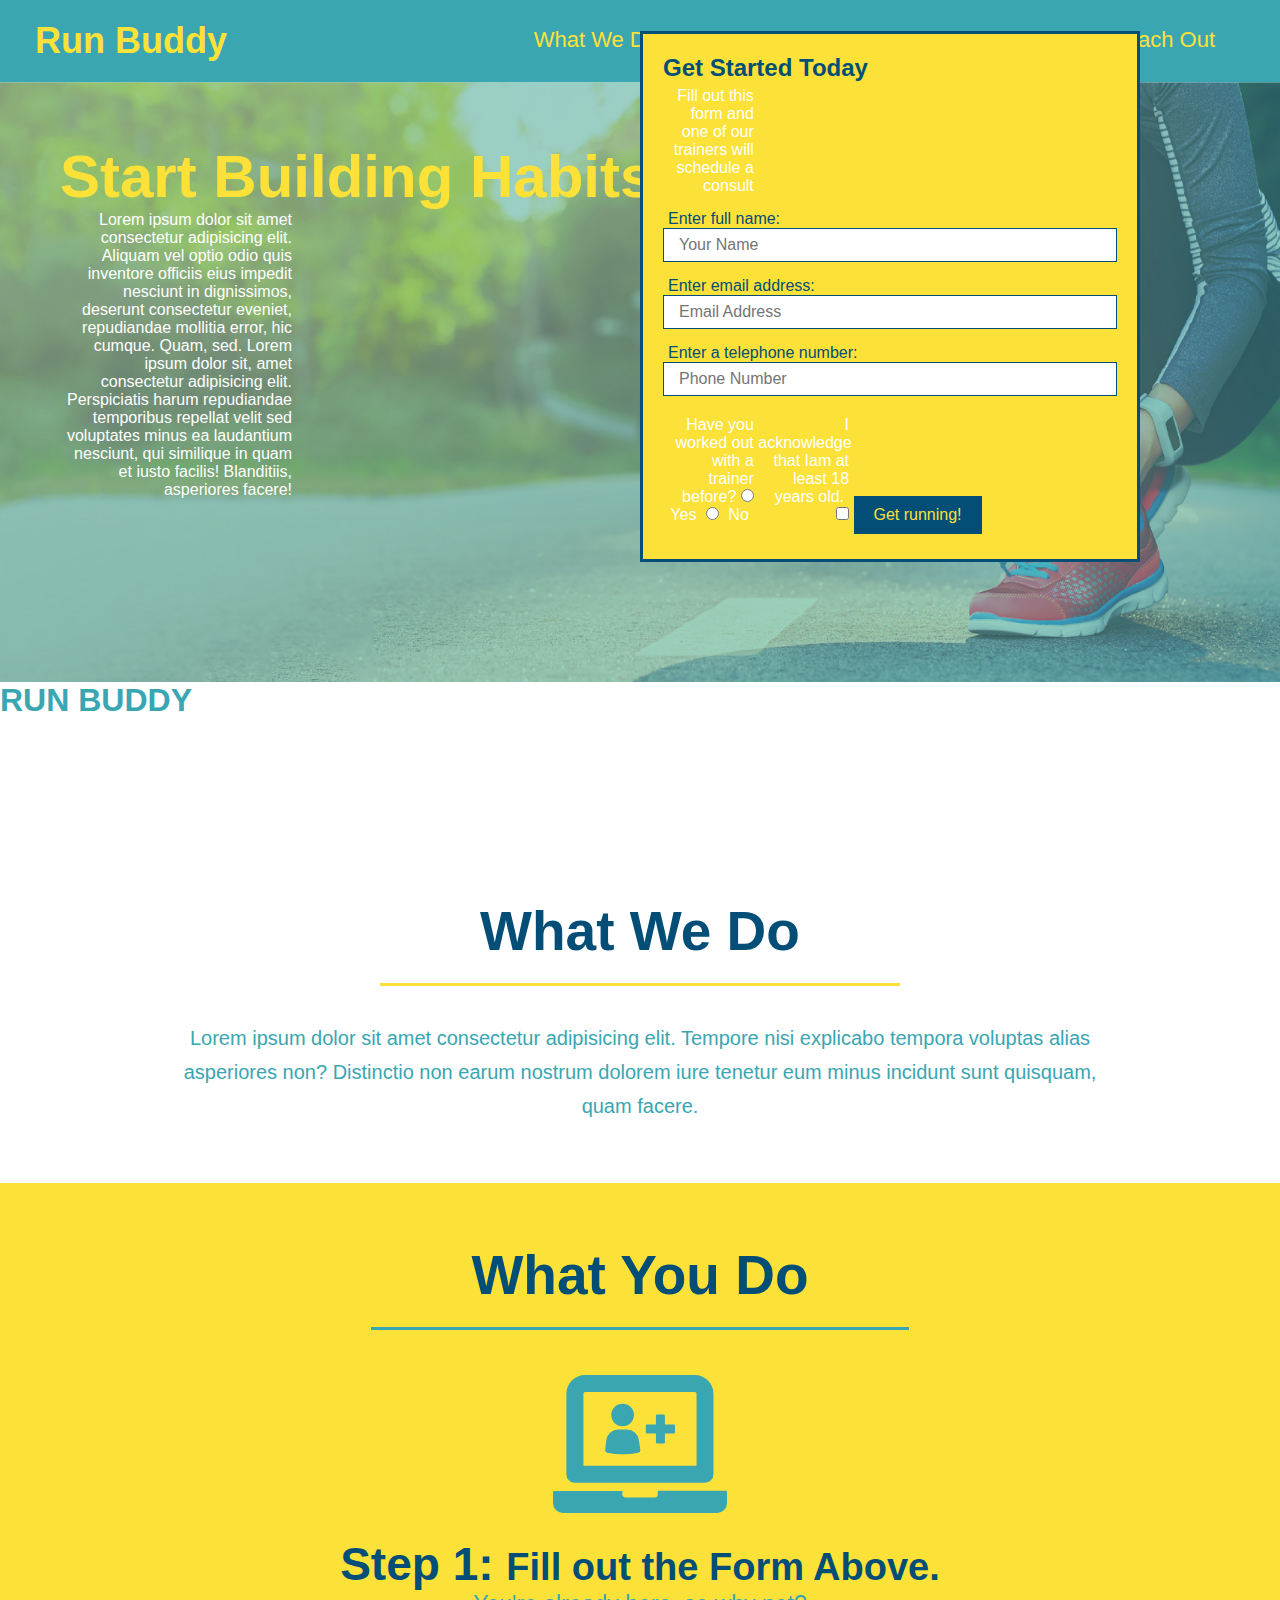
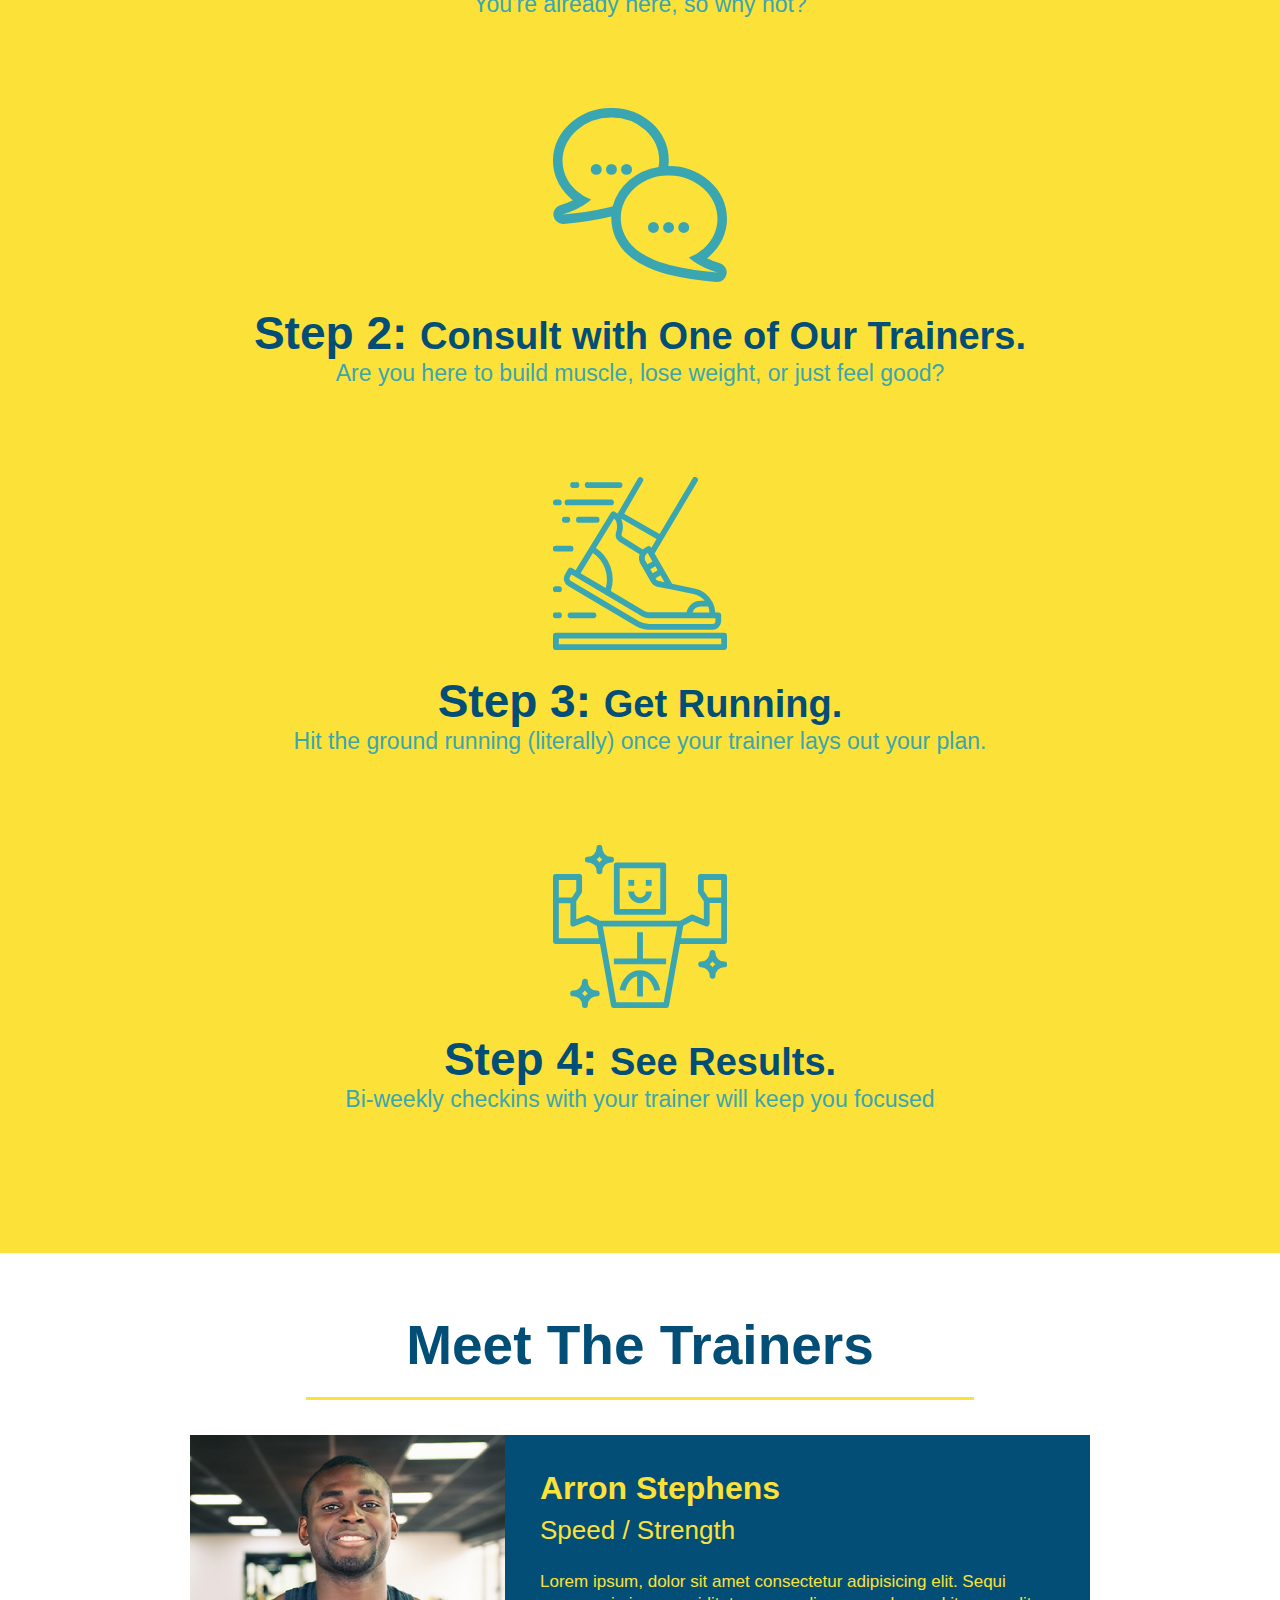
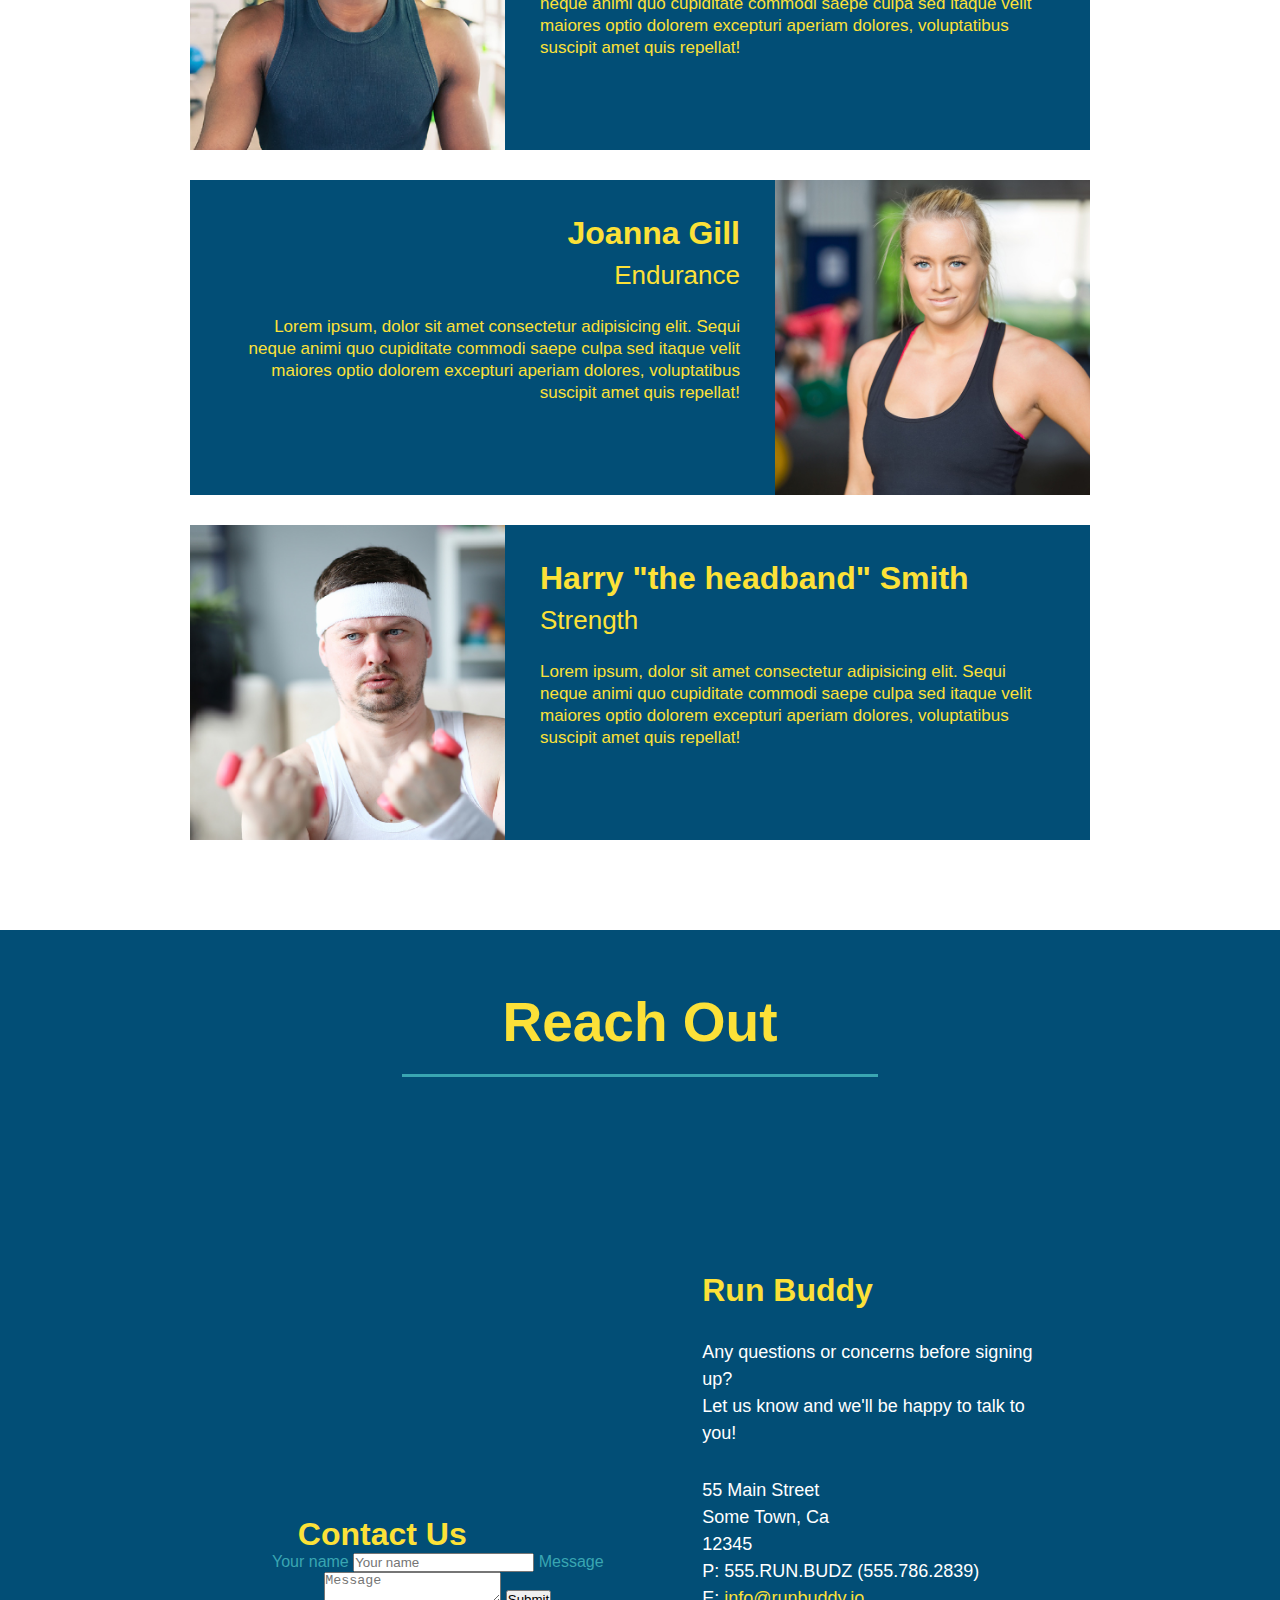
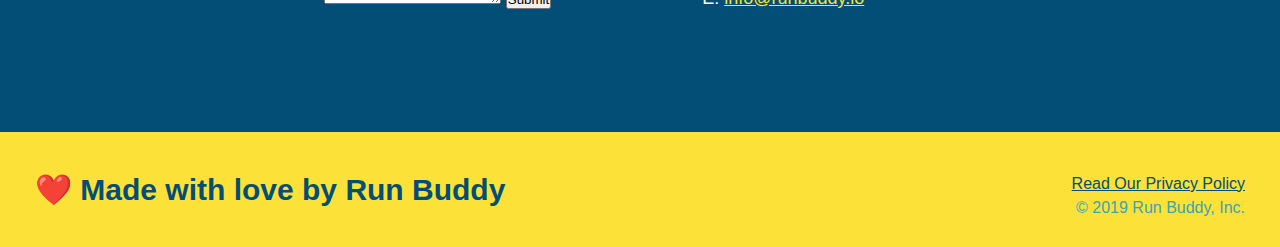
==== index.html @ 5b11816b "add contact form" ====
<!DOCTYPE html>
<html lang='en'>
    <head>
        <meta charset='UTF-8' />
        <link rel="stylesheet" href="./assets/css/style.css" />
        <title>RUN BUDDY</title>
    </head>
    
    <header>
        <h1>
            <a href="/">Run Buddy</a>
        </h1>
        
        <nav>
            <!--Unordered list element-->
            <ul>
                <!--List item element-->
                <li>
                    <!--Anchor elemnt-->
                    <a href="#what-we-do">What We Do</a>
                </li>
                <li>
                    <a href="#what-you-do">What You Do</a>
                </li>
                <li>
                    <a href="#your-trainers">Your Trainers</a>
                </li>
                <li>
                    <a href="#reach-out">Reach Out</a>
                </li>
            </ul>
        </nav>
    </header>

    <section class="hero">
        <div class="hero-cta">
            <h2>Start Building Habits</h2>

            <p>
                Lorem ipsum dolor sit amet consectetur adipisicing elit. Aliquam vel optio odio quis inventore officiis eius impedit nesciunt in dignissimos, deserunt consectetur eveniet, repudiandae mollitia error, hic cumque. Quam, sed.
                Lorem ipsum dolor sit, amet consectetur adipisicing elit. Perspiciatis harum repudiandae temporibus repellat velit sed voluptates minus ea laudantium nesciunt, qui similique in quam et iusto facilis! Blanditiis, asperiores facere!
            </p>
    
        </div>

        <div class="hero-form">
            <h3>Get Started Today</h3>
            <p>Fill out this form and one of our trainers will schedule a consult</p>
            <form>
                <label for="name">Enter full name:</label>
                <input type="text" placeholder="Your Name" name="name" id="name" class="form-input" />

                <label for="email">Enter email address:</label>
                <input type="email" placeholder="Email Address" email address="email " id="email" class="form-input" />

                <label for="phone">Enter a telephone number:</label>
                <input type="tel" placeholder="Phone Number" telephone number="phone" id="phone" class="form-input" />
                <p>
                    Have you worked out with a trainer before?
                    <input type="radio" name="trainer-confirm" id="trainer-yes" />
                    <label for="trainer-yes">Yes</label>

                    <input type="radio" name="trainer-confirm" id="trainer-no" />
                    <label for="trainer-no">No</label>   
                </p>
                <p>
                    <label for="checkbox">
                        I acknowledge that  Iam at least 18 years old.
                    </label>
                    <input type="checkbox" name="age-confirm" id="checkbox" />
                </p>
                <button type="submit">
                    Get running!
                </button>
            </form>
        </div>
    </section>

    <body>
        <!--navigation -->
        <h1>RUN BUDDY</h1>

        <!--hero/jumbotron-->
        <section>
        </section>
        
         <!--'what we do' section-->
        <section id="what-we-do" class="intro">
            <h2 class="section-title primary-border">What We Do</h2>
            <p>Lorem ipsum dolor sit amet consectetur adipisicing elit. Tempore nisi explicabo tempora voluptas alias asperiores non? Distinctio non earum nostrum dolorem iure tenetur eum minus incidunt sunt quisquam, quam facere.</p>
        </section>

        <!--"What You Do"-->
        <section id="what-you-do" class="steps">
            <h2 class="section-title secondary-border">What You Do</h2>

            <div>
                <img src="./assets/images/step-1.svg" alt="" />
               <h3>Step 1: <span>Fill out the Form Above.</span></h3>
               <p>You're already here, so why not?</p>
            </div>

            <div>
                <img src="./assets/images/step-2.svg" alt="" />
                <h3>Step 2: <span>Consult with One of Our Trainers.</span></h3>
                <p>Are you here to build muscle, lose weight, or just feel good?</p>
            </div>

            <div>
                <img src="./assets/images/step-3.svg" alt="" />
                <h3>Step 3: <span>Get Running.</span></h3>
                <p>Hit the ground running (literally) once your trainer lays out your plan.</p>
            </div>

            <div>
                <img src="./assets/images/step-4.svg" alt="" />
                <h3>Step 4: <span>See Results.</span></h3>
                <p>Bi-weekly checkins with your trainer will keep you focused</p>
            </div>
        </section>

        <!--'Meet The Trainers'-->
        <section id="your-trainers" class="trainers">
            <h2 class="section-title primary-border">Meet The Trainers</h2>

            <article class="trainer">
                <img src="./assets/images/trainer-1.jpg" alt="Arron Stephens in his workout clothes, ready to pump iron" />
                <div class="trainer-bio text-left">
                    <h3>Arron Stephens</h3>
                    <h4>Speed / Strength</h4>
                    <p>
                        Lorem ipsum, dolor sit amet consectetur adipisicing elit. Sequi neque animi quo cupiditate commodi saepe culpa sed
                        itaque velit maiores optio dolorem excepturi aperiam dolores, voluptatibus suscipit amet quis repellat!
                    </p>
                </div>
            </article>

            <article class="trainer">
                <div class="trainer-bio text-right">
                    <h3>Joanna Gill</h3>
                    <h4>Endurance</h4>
                    <p>
                        Lorem ipsum, dolor sit amet consectetur adipisicing elit. Sequi neque animi quo cupiditate commodi saepe culpa sed
                        itaque velit maiores optio dolorem excepturi aperiam dolores, voluptatibus suscipit amet quis repellat!
                    </p>
                </div>
                <img src="./assets/images/trainer-2.jpg" alt="Joanna Gill cooling off after a workout" />
            </article>

            <article class="trainer">
                <img src="./assets/images/trainer-3.jpg" alt="Harry Smith wearing a headband and lefting comically small pink weights" />
                <div class="trainer-bio text-left">
                    <h3>Harry "the headband" Smith</h3>
                    <h4>Strength</h4>
                    <p>
                        Lorem ipsum, dolor sit amet consectetur adipisicing elit. Sequi neque animi quo cupiditate commodi saepe culpa sed
                        itaque velit maiores optio dolorem excepturi aperiam dolores, voluptatibus suscipit amet quis repellat!
                    </p>
                </div>
            </article>
        </section>

        <!--'Reach out'-->
        <section id="reach-out" class="contact">
            <h2 class="section-title secondary-border">Reach Out</h2>
            <br />

            <div class="contact-info">
                <iframe src="https://www.google.com/maps/embed?pb=!1m18!1m12!1m3!1d3147.1079747227936!2d-120.42364418397035!3d37.92790791110593!2m3!1f0!2f0!3f0!3m2!1i1024!2i768!4f13.1!3m3!1m2!1s0x8090c49129b6ac57%3A0xb56c7eb95a2cd8bd!2sMain%20St%2C%20California%2095327!5e0!3m2!1sen!2sus!4v1616426329495!5m2!1sen!2sus" 
                width="400" 
                height="400" 
                style="border:0;" 
                allowfullscreen="" 
                loading="lazy">
                </iframe>

                <h3>Contact Us</h3>
                <form>
                    <label for="contact-name">Your name</label>
                    <input type="text" id="contact-name" placeholder="Your name" />

                    <label for="contact-message">Message</label>
                    <textarea id="contact-message" placeholder="Message"></textarea>

                    <button type="submit">Submit</button>
                </form>
            </div>
            
            <div class="contact-info">   
                <h3>Run Buddy</h3>
                
                <p>
                    Any questions or concerns before signing up?
                    <br />
                    Let us know and we'll be happy to talk to you!
                </p>

                <address>
                    55 Main Street <br />
                    Some Town, Ca <br />
                    12345 <br />
                    P: 555.RUN.BUDZ (555.786.2839) <br />
                    E: <a href="mailto:info@runbuddy.io">info@runbuddy.io</a>
                </address>
            </div>
        </section>

        <!--Footer-->
        <footer>
            <h2>❤️ Made with love by Run Buddy</h2>
            <div>
                <a href="#">Read Our Privacy Policy</a><br />
                &copy; 2019 Run Buddy, Inc.
            </div>
        </footer>
    </body>

</html>
---- assets/css/style.css ----
* {
    margin: 0;
    padding: 0;
    box-sizing: border-box;
}

body {
    color: #39a6b2;
    font-family: Helvetica, Arial, sans-serif; 
}

header {
    padding: 20px 35px;
    background-color: #39a6b2;
}

header h1 {
    font-weight: bold;
    font-size: 36px;
    color: #fce138;
    margin: 0;
    display: inline;
}

header a {
    text-decoration: none;
    color: #fce138;
}

header nav {
    float: right;
    margin: 7px 0;
}

header nav ul li {
    display: inline;
}

header nav ul li a {
    margin: 0 30px;
    font-weight: lighter;
    font-size: 22px;
}

footer {
    background: #fce138;
    width: 100%;
    padding: 40px 35px;
}

footer h2 {
    display: inline;
    color: #024e76;
    font-size: 30px;
    margin: 0;
}

footer div {
    float: right;
    line-height: 1.5;
    text-align: right;
}

footer a {
    color: #024e76;
}

section {
    padding: 60px;
}

/* Hero Style Start */
.hero h2 {
    color: #fce138;
    display: block;
    font-size: 60px;
    text-align: top ;
    padding: auto;
    
}

.hero p {
    color: white;
    text-align: right;
    display: inline-block;
    width: 20%;
    padding: auto;
    
}

.hero {
    background-image: url("../images/hero-bg.jpg");
    height: 600px;
    background-size: cover;
    background-position: center;
    position: relative;
}

.hero-form {
    border: solid 3px #024e76;
    background-color: #fce138;
    padding: 20px;
    width: 500px;
    color: #024e76;
    position: absolute;
    bottom: 120px;
    right: 140px;
}

.hero-form h3 {
    font-size: 24px;
    margin: 0;
}

.hero-form p {
    margin: 5px 0 15px 0;
}

.form-input {
    border: 1px solid #024e76;
    display: block;
    padding:  7px 15px;
    font-size: 16px;
    color: #024e76;
    width: 100%;
    margin-bottom: 15px;
}

.hero-form label {
    margin: 0 5px;
}

.hero-form button {
    color: #fce138;
    background-color: #024e76;
    border: none;
    padding: 10px 20px;
    font-size: 16px;
}
/* Hero Style End */

.intro {
    text-align: center;
}

.intro p {
    line-height: 1.7;
    color: #39a6b2;
    width: 80%;
    font-size: 20px;
    margin: 0 auto;
}

.section-title {
    font-size: 55px;
    color: #024e76;
    margin-bottom: 35px;
    padding: 0 100px 20px 100px;
    display: inline-block;
    border-bottom: 3px solid;
}

.primary-border {
    border-color: #fce138;
}

.secondary-border {
    border-color: #39a6b2;
}

.steps {
    text-align: center;
    background: #fce138;
}

.steps div {
    margin-bottom: 80px;
}

.steps img {
    width: 15%;
    margin: 10px 0;
}

.steps h3 {
    color: #024e76;
    font-size: 46px;
    margin-top: 10px;
}

.steps p {
    color: #39a6b2;
    font-size: 23px;
}

.steps span {
    font-size: 38px;
}

/*Trainer Style Start */
.trainers {
    text-align: center;
}

.trainer {
    width: 900px;
    margin: 0 auto 30px auto;
    background: #024e76;
    color: #fce138;
    overflow: auto;
}

.trainer img {
    width: 35%;
    float: left;
}

.trainer-bio {
    padding: 35px;
    float: left;
    width: 65%;
}

.trainer-bio h3 {
    font-size: 32px;
    margin-bottom: 8px;
}

.trainer-bio h4 {
    font-weight: lighter;
    font-size: 26px;
    margin-bottom: 25px;
}

.trainer-bio p {
    font-size: 17px;
    line-height: 1.3;
}

.text-left {
    text-align: left;
}

.text-right {
    text-align: right;
}
/* Trainer Style End */

/* Reach out start */

.contact {
   text-align: center;
   background: #024e76;
}

.contact h2 {
    color: #fce138;
    vertical-align: top;
    
}

.contact-info {
    width: 400px;
    height: 400px;
    display: inline-block;
}



.contact-info div {
    width: 410px;
    display: inline-block;
    vertical-align: top;
    text-align: left;
    margin: 30px 0 0 60px;
    color: white;
    
}

.contact-info h3 {
    margin: 0 0 0 60px;
    color: #fce138;
    font-size:  32px;
    text-align: left;
}

.contact-info p, .contact-info address {
    margin: 30px auto auto 60px;
    line-height: 1.5;
    font-size: 18px;
    font-style: normal;
    color: white;
    text-align: left;
}

.contact-info a {
    color: #fce138;
}


/* reach out end */
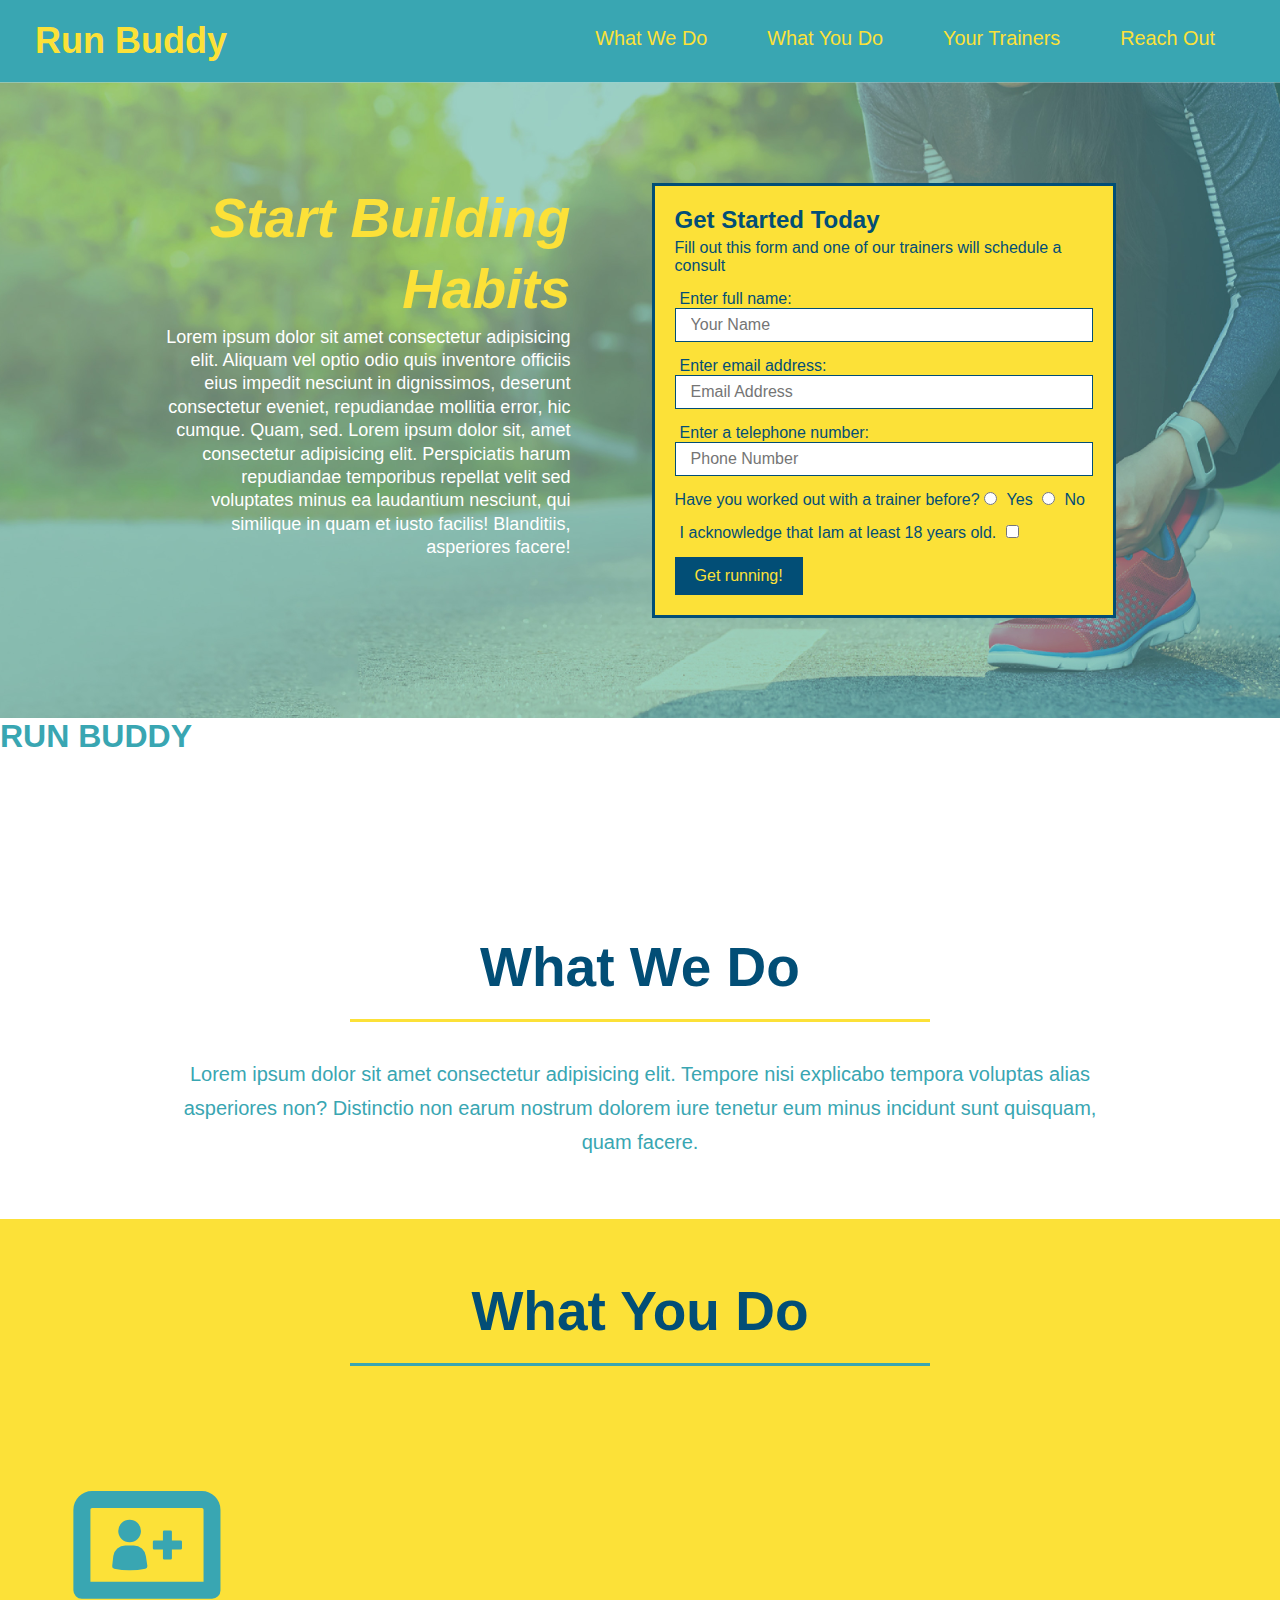
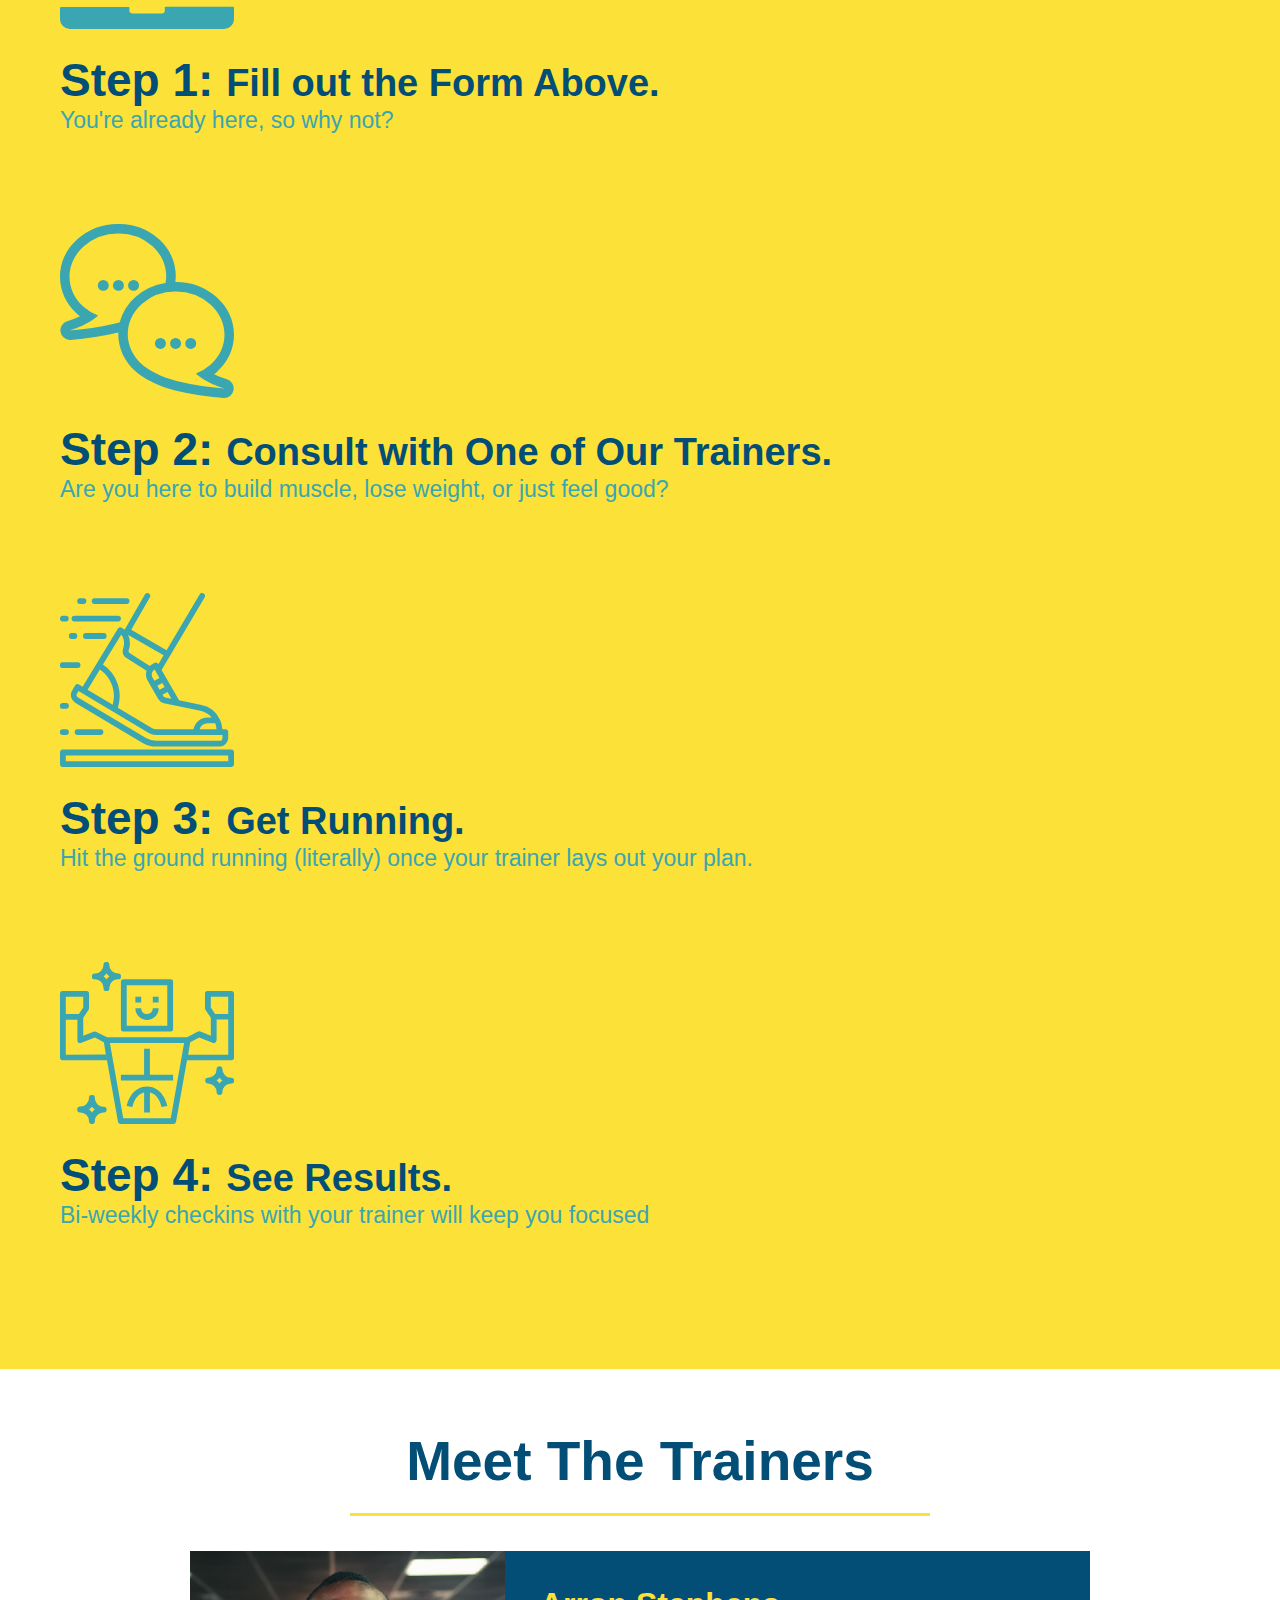
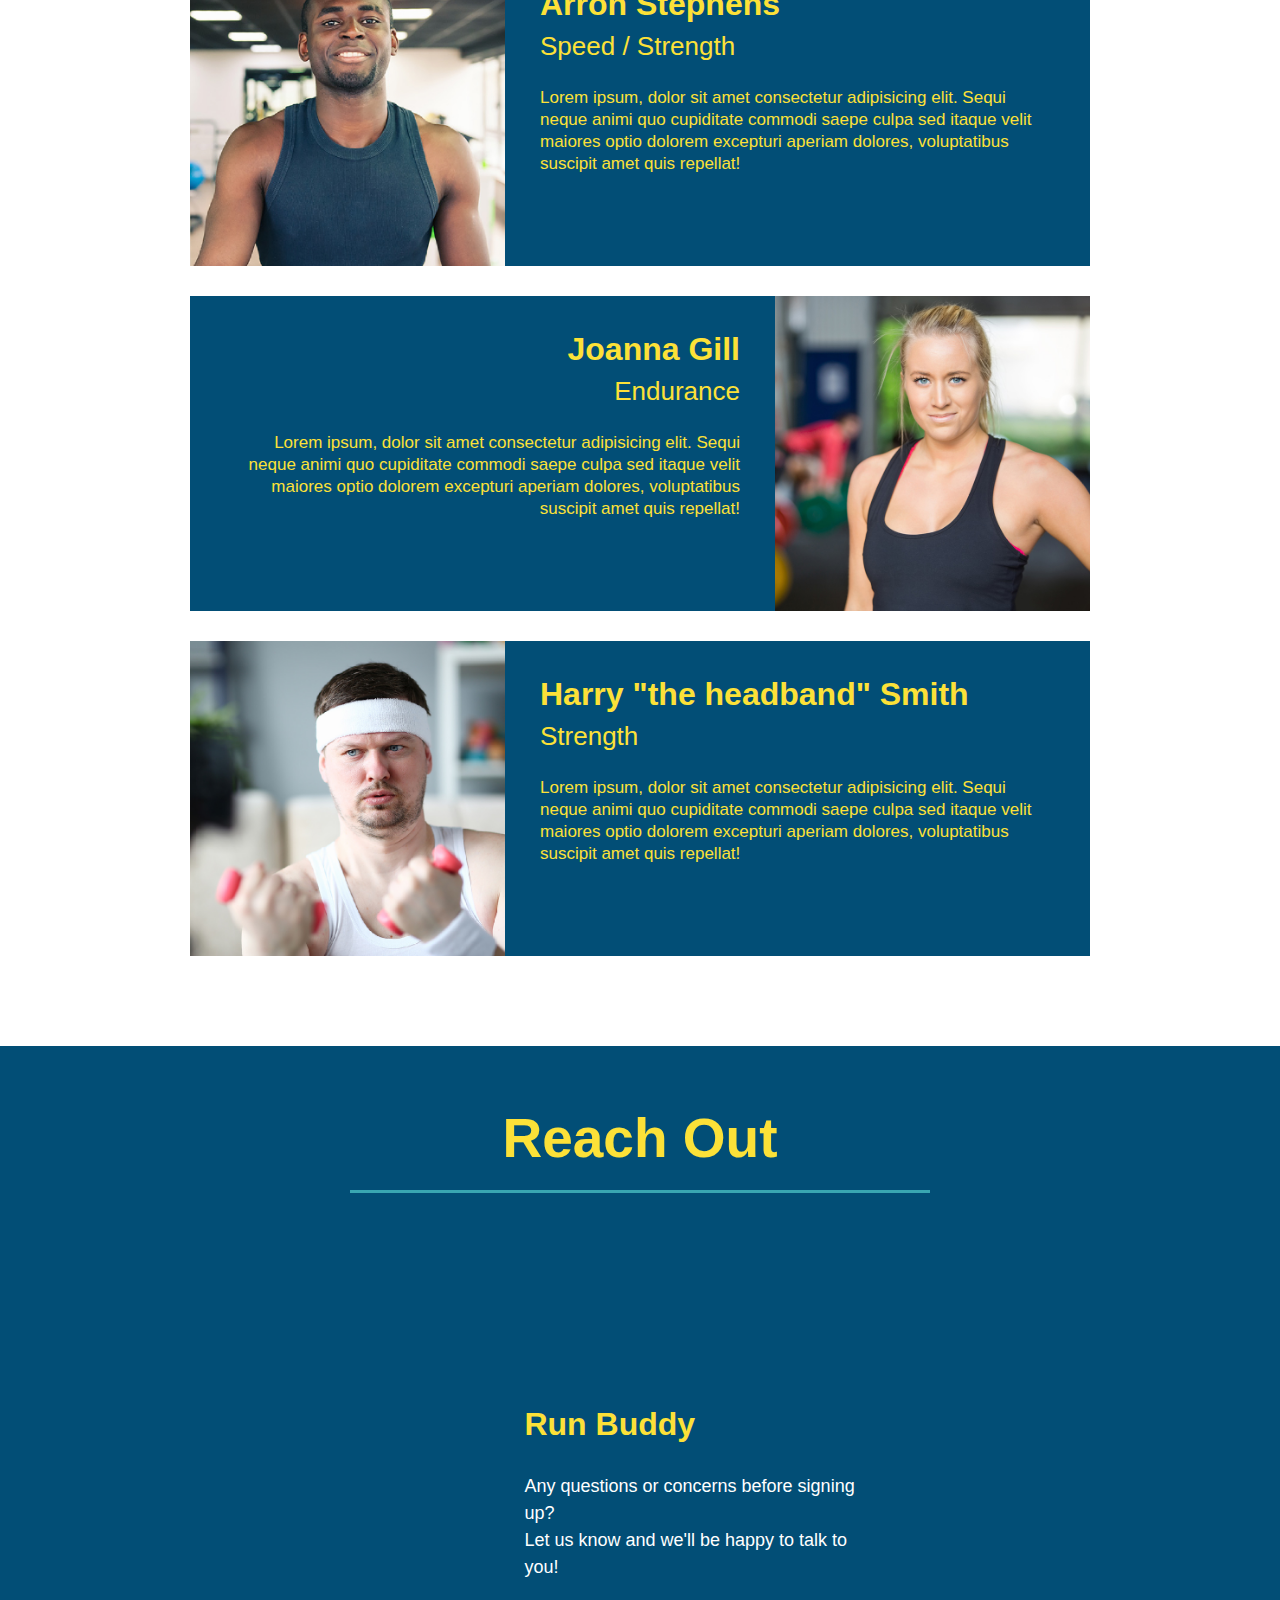
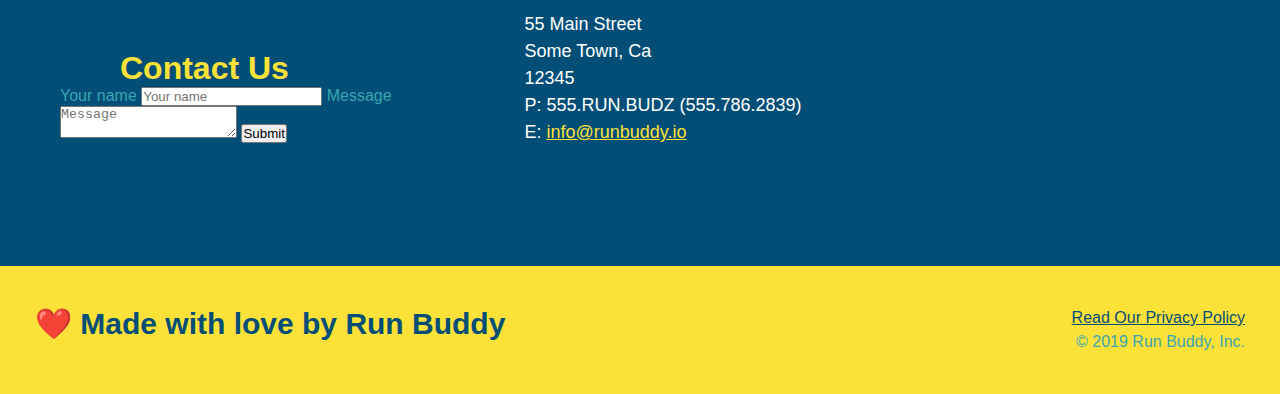
==== commit abec1289: "restucturing HTML and updating CSS" ====
--- a/index.html
+++ b/index.html
@@ -86,13 +86,20 @@
         
          <!--'what we do' section-->
         <section id="what-we-do" class="intro">
-            <h2 class="section-title primary-border">What We Do</h2>
-            <p>Lorem ipsum dolor sit amet consectetur adipisicing elit. Tempore nisi explicabo tempora voluptas alias asperiores non? Distinctio non earum nostrum dolorem iure tenetur eum minus incidunt sunt quisquam, quam facere.</p>
+            <div class="flex-row">
+                <h2 class="section-title primary-border">What We Do</h2>
+            </div>
+
+            <div class="flex-row">
+                <p>Lorem ipsum dolor sit amet consectetur adipisicing elit. Tempore nisi explicabo tempora voluptas alias asperiores non? Distinctio non earum nostrum dolorem iure tenetur eum minus incidunt sunt quisquam, quam facere.</p>
+            </div>
         </section>
 
         <!--"What You Do"-->
         <section id="what-you-do" class="steps">
-            <h2 class="section-title secondary-border">What You Do</h2>
+            <div class="flex-row">
+                <h2 class="section-title secondary-border">What You Do</h2>
+            </div>
 
             <div>
                 <img src="./assets/images/step-1.svg" alt="" />
@@ -121,7 +128,9 @@
 
         <!--'Meet The Trainers'-->
         <section id="your-trainers" class="trainers">
-            <h2 class="section-title primary-border">Meet The Trainers</h2>
+            <div class="flex-row">
+                <h2 class="section-title primary-border">Meet The Trainers</h2>
+            </div>
 
             <article class="trainer">
                 <img src="./assets/images/trainer-1.jpg" alt="Arron Stephens in his workout clothes, ready to pump iron" />
--- a/assets/css/style.css
+++ b/assets/css/style.css
@@ -12,6 +12,9 @@
 header {
     padding: 20px 35px;
     background-color: #39a6b2;
+    display: flex;
+    justify-content: space-between;
+    flex-wrap: wrap;
 }
 
 header h1 {
@@ -19,7 +22,6 @@
     font-size: 36px;
     color: #fce138;
     margin: 0;
-    display: inline;
 }
 
 header a {
@@ -28,35 +30,39 @@
 }
 
 header nav {
-    float: right;
     margin: 7px 0;
 }
 
-header nav ul li {
-    display: inline;
+header nav ul {
+    display: flex;
+    flex-wrap: wrap;
+    justify-content: space-between;
+    align-items: center;
+    list-style: none;
 }
 
 header nav ul li a {
     margin: 0 30px;
     font-weight: lighter;
-    font-size: 22px;
+    font-size: 1.55vw;
 }
 
 footer {
     background: #fce138;
     width: 100%;
     padding: 40px 35px;
+    display: flex;
+    justify-content: space-between;
+    flex-wrap: wrap;
 }
 
 footer h2 {
-    display: inline;
     color: #024e76;
     font-size: 30px;
     margin: 0;
 }
 
 footer div {
-    float: right;
     line-height: 1.5;
     text-align: right;
 }
@@ -70,41 +76,38 @@
 }
 
 /* Hero Style Start */
-.hero h2 {
-    color: #fce138;
-    display: block;
-    font-size: 60px;
-    text-align: top ;
-    padding: auto;
-    
-}
-
-.hero p {
-    color: white;
-    text-align: right;
-    display: inline-block;
-    width: 20%;
-    padding: auto;
-    
-}
 
 .hero {
     background-image: url("../images/hero-bg.jpg");
-    height: 600px;
     background-size: cover;
     background-position: center;
-    position: relative;
+    display: flex;
+    justify-content: center;
+    flex-wrap: wrap;
 }
 
 .hero-form {
     border: solid 3px #024e76;
     background-color: #fce138;
     padding: 20px;
-    width: 500px;
-    color: #024e76;
-    position: absolute;
-    bottom: 120px;
-    right: 140px;
+    color: #024e76;
+    width: 40%;
+    margin: 3.5%;
+}
+
+.hero-cta {
+    width: 35%;
+    text-align: right;
+    margin: 3.5%;
+    color: #fff;
+    font-size: 18px;
+    line-height: 1.3;
+}
+
+.hero-cta h2 {
+    font-style: italic;
+    font-size: 55px;
+    color: #fce138;
 }
 
 .hero-form h3 {
@@ -139,8 +142,8 @@
 }
 /* Hero Style End */
 
-.intro {
-    text-align: center;
+.flex-row {
+    display: flex;
 }
 
 .intro p {
@@ -149,15 +152,17 @@
     width: 80%;
     font-size: 20px;
     margin: 0 auto;
+    text-align: center;
 }
 
 .section-title {
     font-size: 55px;
     color: #024e76;
-    margin-bottom: 35px;
-    padding: 0 100px 20px 100px;
-    display: inline-block;
     border-bottom: 3px solid;
+    padding-bottom: 20px;
+    text-align: center;
+    margin: 0 auto 35px auto;
+    width: 50%;
 }
 
 .primary-border {
@@ -169,7 +174,6 @@
 }
 
 .steps {
-    text-align: center;
     background: #fce138;
 }
 
@@ -199,7 +203,6 @@
 
 /*Trainer Style Start */
 .trainers {
-    text-align: center;
 }
 
 .trainer {
@@ -249,7 +252,6 @@
 /* Reach out start */
 
 .contact {
-   text-align: center;
    background: #024e76;
 }
 
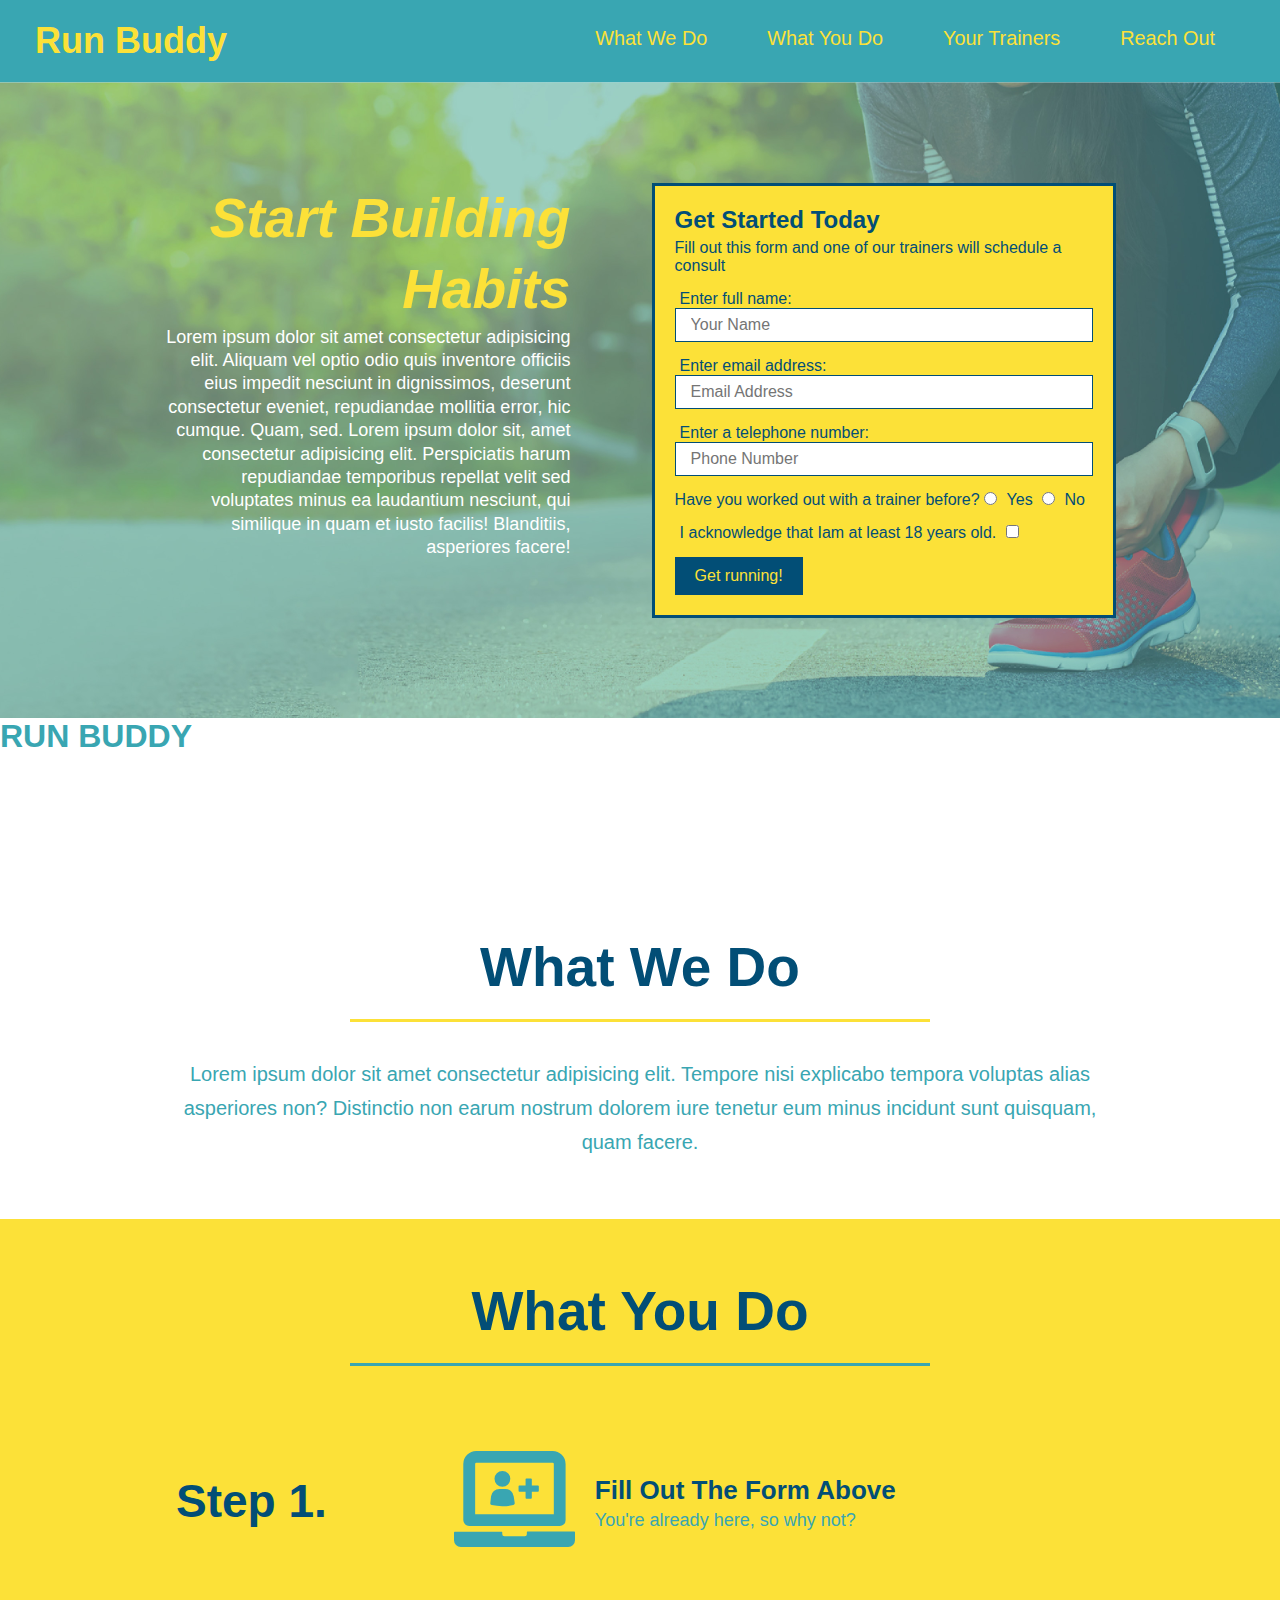
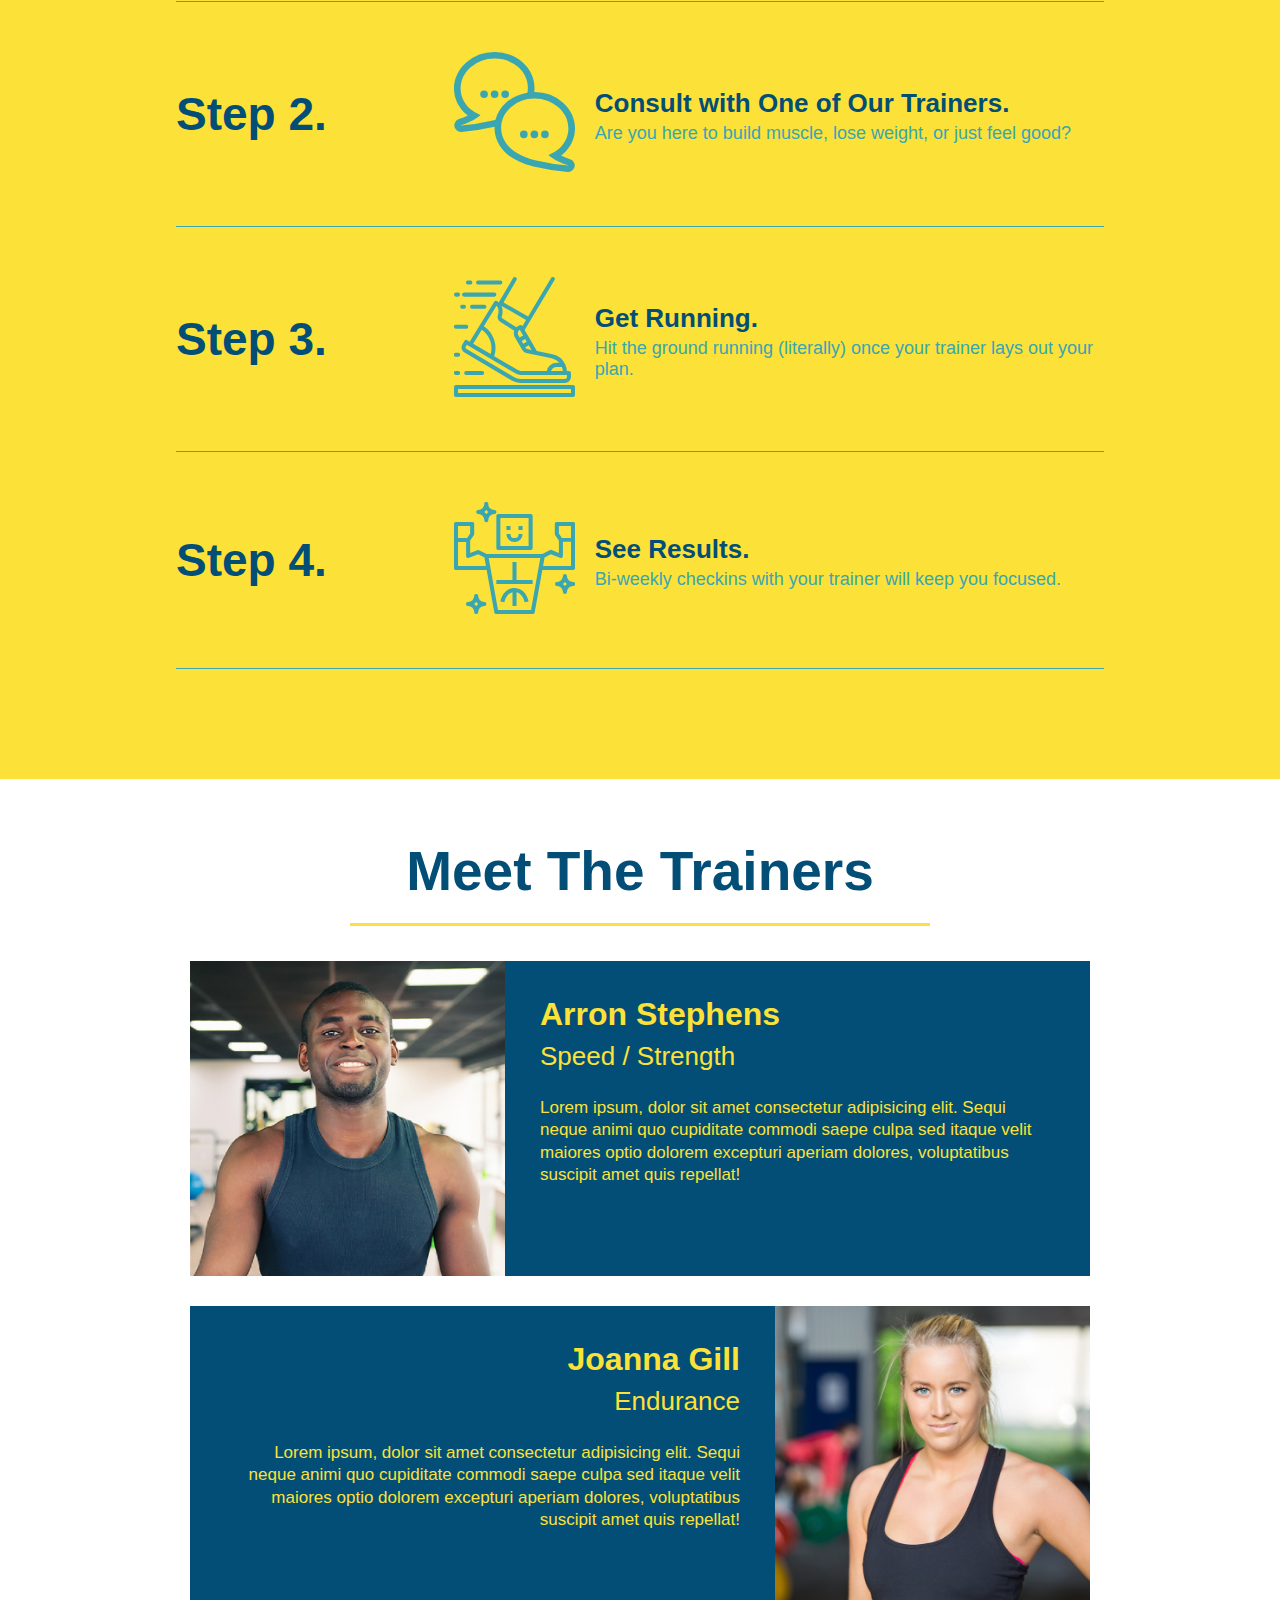
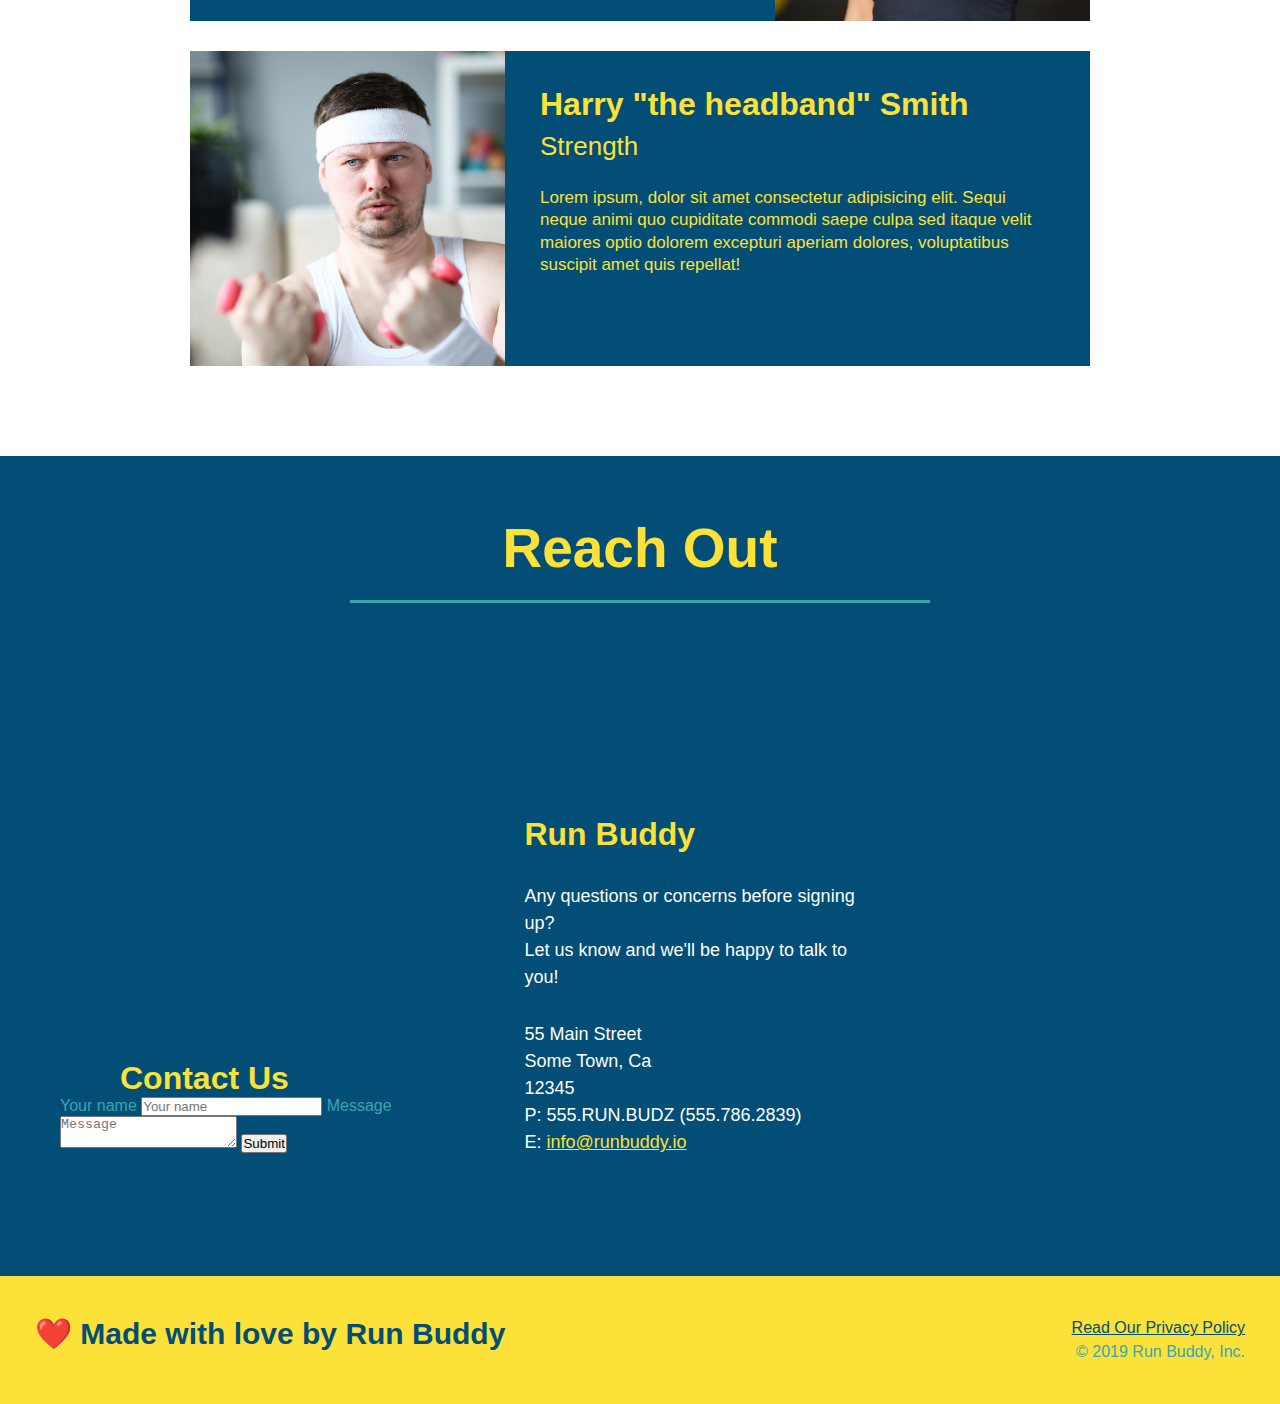
==== commit 9d802b7e: "add flexbox to the steps" ====
--- a/index.html
+++ b/index.html
@@ -101,28 +101,72 @@
                 <h2 class="section-title secondary-border">What You Do</h2>
             </div>
 
-            <div>
-                <img src="./assets/images/step-1.svg" alt="" />
-               <h3>Step 1: <span>Fill out the Form Above.</span></h3>
-               <p>You're already here, so why not?</p>
-            </div>
-
-            <div>
-                <img src="./assets/images/step-2.svg" alt="" />
-                <h3>Step 2: <span>Consult with One of Our Trainers.</span></h3>
-                <p>Are you here to build muscle, lose weight, or just feel good?</p>
-            </div>
-
-            <div>
-                <img src="./assets/images/step-3.svg" alt="" />
-                <h3>Step 3: <span>Get Running.</span></h3>
-                <p>Hit the ground running (literally) once your trainer lays out your plan.</p>
-            </div>
-
-            <div>
-                <img src="./assets/images/step-4.svg" alt="" />
-                <h3>Step 4: <span>See Results.</span></h3>
-                <p>Bi-weekly checkins with your trainer will keep you focused</p>
+            <div class="step">
+               <h3>Step 1.</h3>
+
+               <div class="step-info">
+                   
+                   <div class="step-img">
+                    <img src="./assets/images/step-1.svg" alt="" />
+                </div>
+                
+                <div class="step-text">
+                    <h4>Fill Out The Form Above</h4>
+
+                    <p>You're already here, so why not?</p>
+                </div>
+               </div>
+            </div>
+
+            <div class="step">
+                <h3>Step 2.</h3>
+
+                <div class="step-info">
+
+                    <div class="step-img">
+                        <img src="./assets/images/step-2.svg" alt="" />
+                    </div>
+                 
+                    <div class="step-text">
+                        <h4>Consult with One of Our Trainers.</h4>
+                
+                        <p>Are you here to build muscle, lose weight, or just feel good?</p>
+                    </div>
+                </div>
+            </div>
+
+            <div class="step">
+                <h3>Step 3.</h3>
+
+                <div class="step-info">
+
+                    <div class="step-img">
+                        <img src="./assets/images/step-3.svg" alt="" />
+                    </div>
+                 
+                    <div class="step-text">
+                        <h4>Get Running.</h4>
+                
+                        <p>Hit the ground running (literally) once your trainer lays out your plan.</p>
+                    </div>
+                </div>
+            </div>
+
+            <div class="step">
+                <h3>Step 4.</h3>
+
+                <div class="step-info">
+
+                    <div class="step-img">
+                        <img src="./assets/images/step-4.svg" alt="" />
+                    </div>
+                 
+                    <div class="step-text">
+                        <h4>See Results.</h4>
+                
+                        <p>Bi-weekly checkins with your trainer will keep you focused.</p>
+                    </div>
+                </div>
             </div>
         </section>
 
--- a/assets/css/style.css
+++ b/assets/css/style.css
@@ -177,28 +177,52 @@
     background: #fce138;
 }
 
-.steps div {
-    margin-bottom: 80px;
-}
-
-.steps img {
-    width: 15%;
-    margin: 10px 0;
-}
-
-.steps h3 {
+.step {
+    margin: 50px auto;
+    padding-bottom: 50px;
+    width: 80%;
+    border-bottom: 1px solid #39a6b2;
+    display: flex;
+    flex-wrap: wrap;
+    align-items: center;
+    justify-content: space-between;
+}
+
+.step h3 {
     color: #024e76;
     font-size: 46px;
-    margin-top: 10px;
-}
-
-.steps p {
+    flex: 1 30%;
+}
+
+.step-info {
+    flex: 2 70%;
+    display: flex;
+    flex-wrap: wrap;
+    align-items: center;
+}
+
+.step-text {
+    flex: 12;
+}
+
+.step-text p {
     color: #39a6b2;
-    font-size: 23px;
-}
-
-.steps span {
-    font-size: 38px;
+    font-size: 18px;
+}
+
+.step-text h4 {
+    font-size: 26px;
+    line-height: 1.5;
+    color:#024e76;
+}
+
+.step-img {
+    flex: 1 12%;
+    margin-right: 20px;
+}
+
+.step-img img {
+    max-width: 100%;
 }
 
 /*Trainer Style Start */
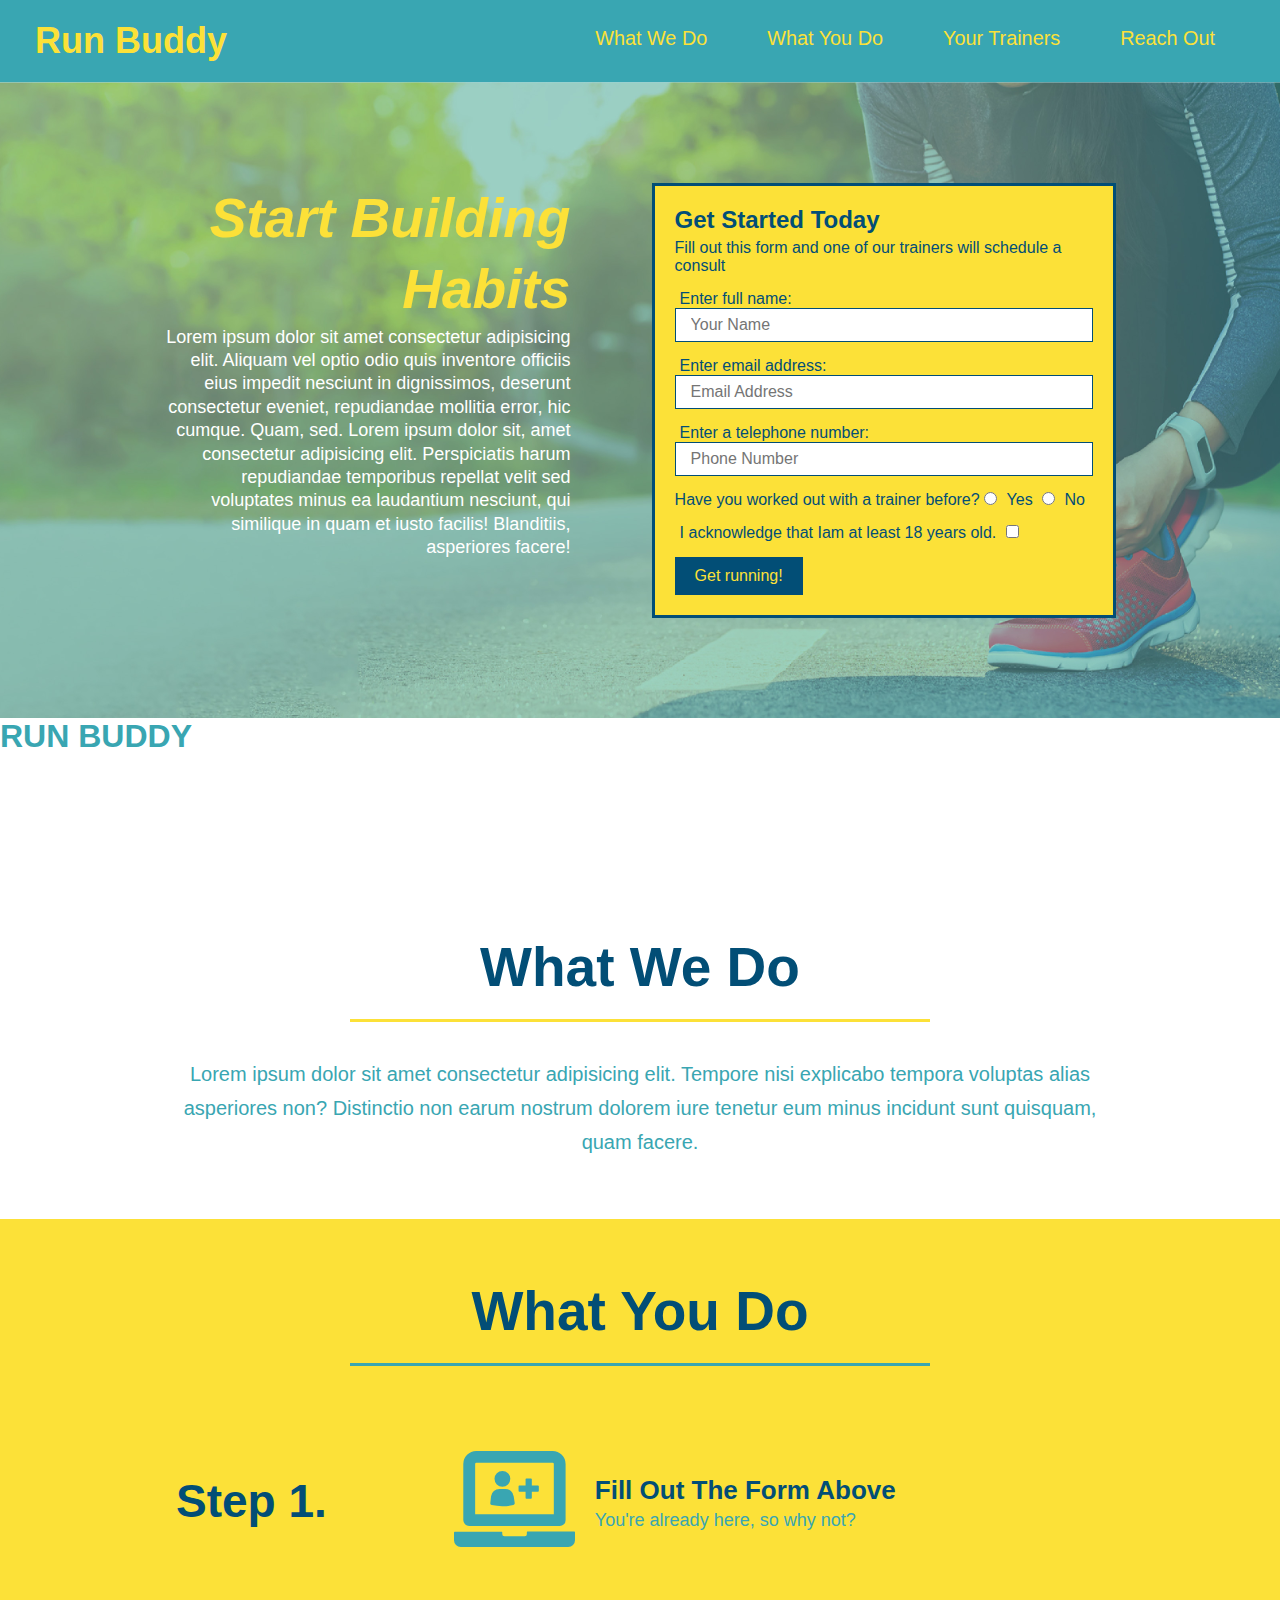
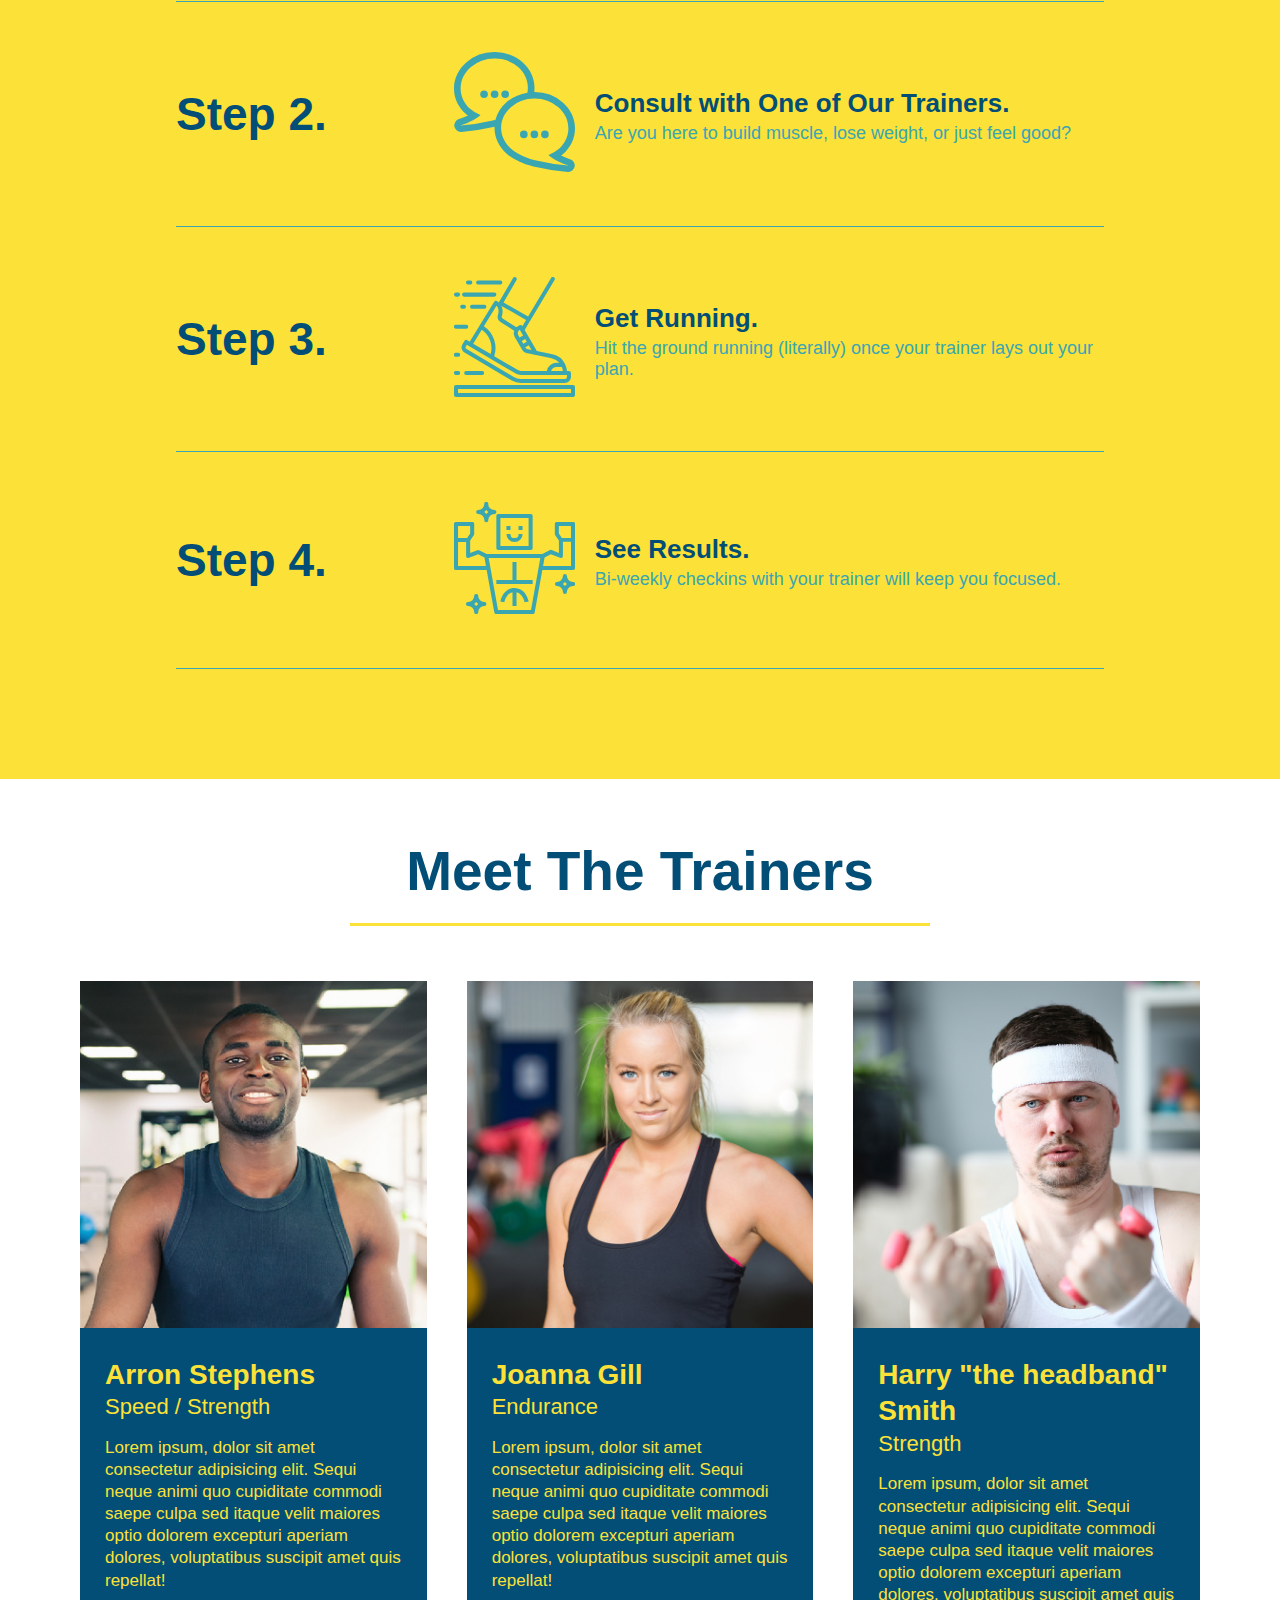
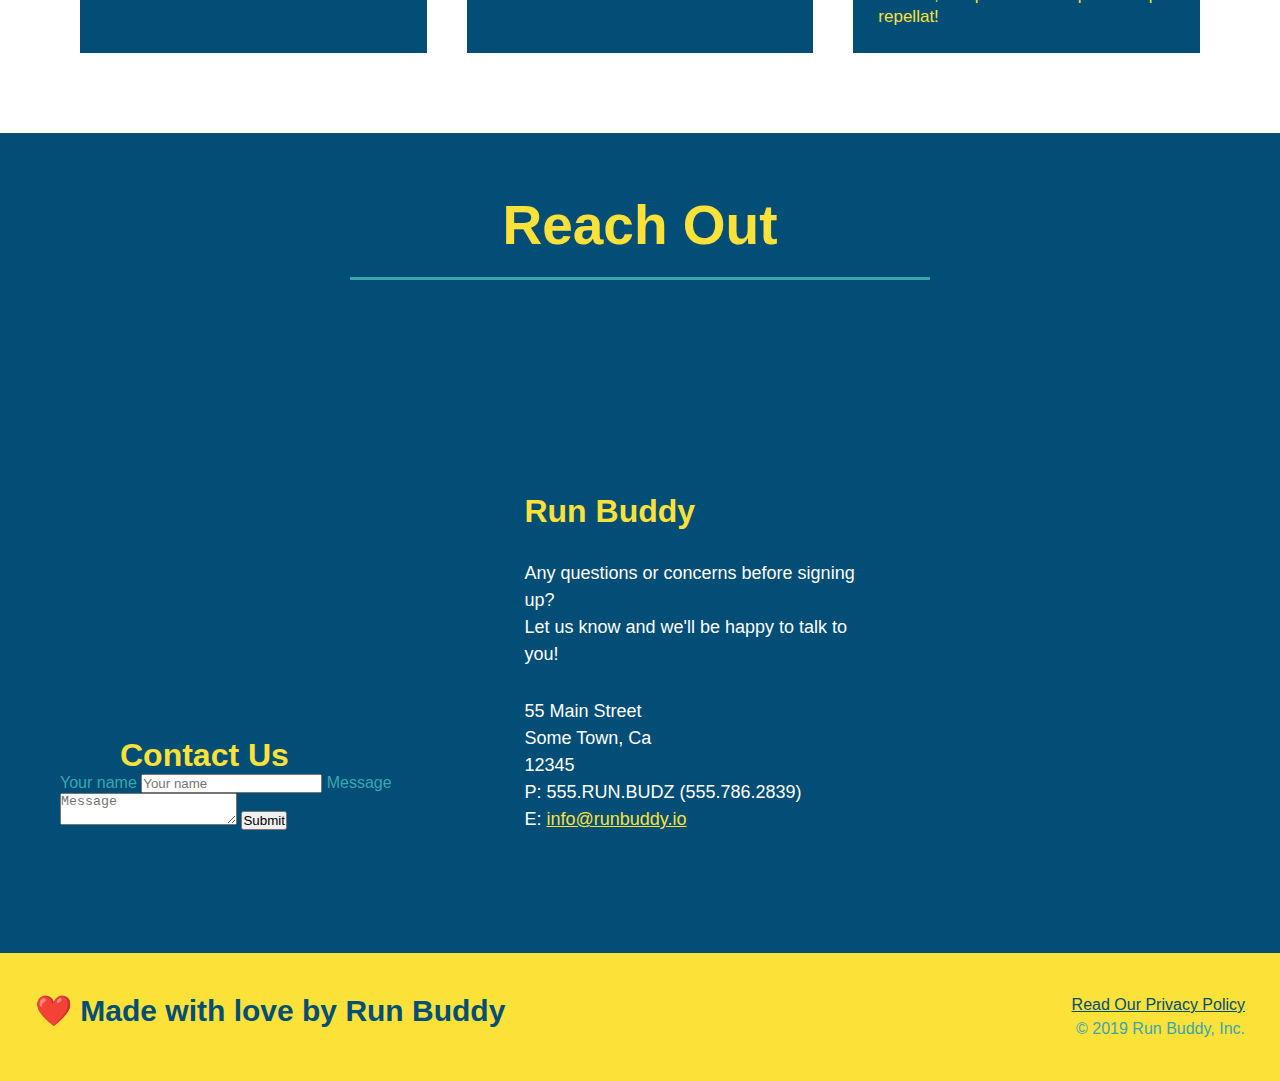
==== commit 920b4dce: "add flexbox to the trainers" ====
--- a/index.html
+++ b/index.html
@@ -105,7 +105,7 @@
                <h3>Step 1.</h3>
 
                <div class="step-info">
-                   
+
                    <div class="step-img">
                     <img src="./assets/images/step-1.svg" alt="" />
                 </div>
@@ -171,46 +171,60 @@
         </section>
 
         <!--'Meet The Trainers'-->
-        <section id="your-trainers" class="trainers">
+        <section id="your-trainers">
             <div class="flex-row">
                 <h2 class="section-title primary-border">Meet The Trainers</h2>
             </div>
 
-            <article class="trainer">
-                <img src="./assets/images/trainer-1.jpg" alt="Arron Stephens in his workout clothes, ready to pump iron" />
-                <div class="trainer-bio text-left">
-                    <h3>Arron Stephens</h3>
-                    <h4>Speed / Strength</h4>
-                    <p>
-                        Lorem ipsum, dolor sit amet consectetur adipisicing elit. Sequi neque animi quo cupiditate commodi saepe culpa sed
-                        itaque velit maiores optio dolorem excepturi aperiam dolores, voluptatibus suscipit amet quis repellat!
-                    </p>
-                </div>
-            </article>
-
-            <article class="trainer">
-                <div class="trainer-bio text-right">
-                    <h3>Joanna Gill</h3>
-                    <h4>Endurance</h4>
-                    <p>
-                        Lorem ipsum, dolor sit amet consectetur adipisicing elit. Sequi neque animi quo cupiditate commodi saepe culpa sed
-                        itaque velit maiores optio dolorem excepturi aperiam dolores, voluptatibus suscipit amet quis repellat!
-                    </p>
-                </div>
-                <img src="./assets/images/trainer-2.jpg" alt="Joanna Gill cooling off after a workout" />
-            </article>
-
-            <article class="trainer">
-                <img src="./assets/images/trainer-3.jpg" alt="Harry Smith wearing a headband and lefting comically small pink weights" />
-                <div class="trainer-bio text-left">
-                    <h3>Harry "the headband" Smith</h3>
-                    <h4>Strength</h4>
-                    <p>
-                        Lorem ipsum, dolor sit amet consectetur adipisicing elit. Sequi neque animi quo cupiditate commodi saepe culpa sed
-                        itaque velit maiores optio dolorem excepturi aperiam dolores, voluptatibus suscipit amet quis repellat!
-                    </p>
-                </div>
-            </article>
+            <div class="trainers">
+                <article class="trainer">
+                    <img src="./assets/images/trainer-1.jpg" alt="Arron Stephens in his workout clothes, ready to pump iron" />
+    
+                    <div class="trainer-bio">
+    
+                        <h3 class="trainer-name">Arron Stephens</h3>
+    
+                        <h4 class="trainer-role">Speed / Strength</h4>
+    
+                        <p>
+                            Lorem ipsum, dolor sit amet consectetur adipisicing elit. Sequi neque animi quo cupiditate commodi saepe culpa sed
+                            itaque velit maiores optio dolorem excepturi aperiam dolores, voluptatibus suscipit amet quis repellat!
+                        </p>
+                    </div>
+                </article>
+    
+                <article class="trainer">
+                    <img src="./assets/images/trainer-2.jpg" alt="Joanna Gill cooling off after a workout" />
+    
+                    <div class="trainer-bio">
+    
+                        <h3 class="trainer-name">Joanna Gill</h3>
+    
+                        <h4 class="trainer-role">Endurance</h4>
+    
+                        <p>
+                            Lorem ipsum, dolor sit amet consectetur adipisicing elit. Sequi neque animi quo cupiditate commodi saepe culpa sed
+                            itaque velit maiores optio dolorem excepturi aperiam dolores, voluptatibus suscipit amet quis repellat!
+                        </p>
+                    </div>
+                </article>
+    
+                <article class="trainer">
+                    <img src="./assets/images/trainer-3.jpg" alt="Harry Smith wearing a headband and lefting comically small pink weights" />
+    
+                    <div class="trainer-bio">
+    
+                        <h3 class="trainer-name">Harry "the headband" Smith</h3>
+    
+                        <h4 class="trainer-role">Strength</h4>
+    
+                        <p>
+                            Lorem ipsum, dolor sit amet consectetur adipisicing elit. Sequi neque animi quo cupiditate commodi saepe culpa sed
+                            itaque velit maiores optio dolorem excepturi aperiam dolores, voluptatibus suscipit amet quis repellat!
+                        </p>
+                    </div>
+                </article>
+            </div>
         </section>
 
         <!--'Reach out'-->
--- a/assets/css/style.css
+++ b/assets/css/style.css
@@ -227,41 +227,41 @@
 
 /*Trainer Style Start */
 .trainers {
+    width: 100%;
+    margin: 0 auto;
+    display: flex;
+    flex-wrap: wrap;
+    justify-content: space-around;
 }
 
 .trainer {
-    width: 900px;
-    margin: 0 auto 30px auto;
+    margin: 20px;
     background: #024e76;
     color: #fce138;
-    overflow: auto;
+    flex: 1;
 }
 
 .trainer img {
-    width: 35%;
-    float: left;
+    width: 100%;
 }
 
 .trainer-bio {
-    padding: 35px;
-    float: left;
-    width: 65%;
+    padding: 25px;
+    line-height: 1.3;
 }
 
 .trainer-bio h3 {
-    font-size: 32px;
-    margin-bottom: 8px;
+    font-size: 28px;
 }
 
 .trainer-bio h4 {
     font-weight: lighter;
-    font-size: 26px;
-    margin-bottom: 25px;
+    font-size: 22px;
+    margin-bottom: 15px;
 }
 
 .trainer-bio p {
     font-size: 17px;
-    line-height: 1.3;
 }
 
 .text-left {
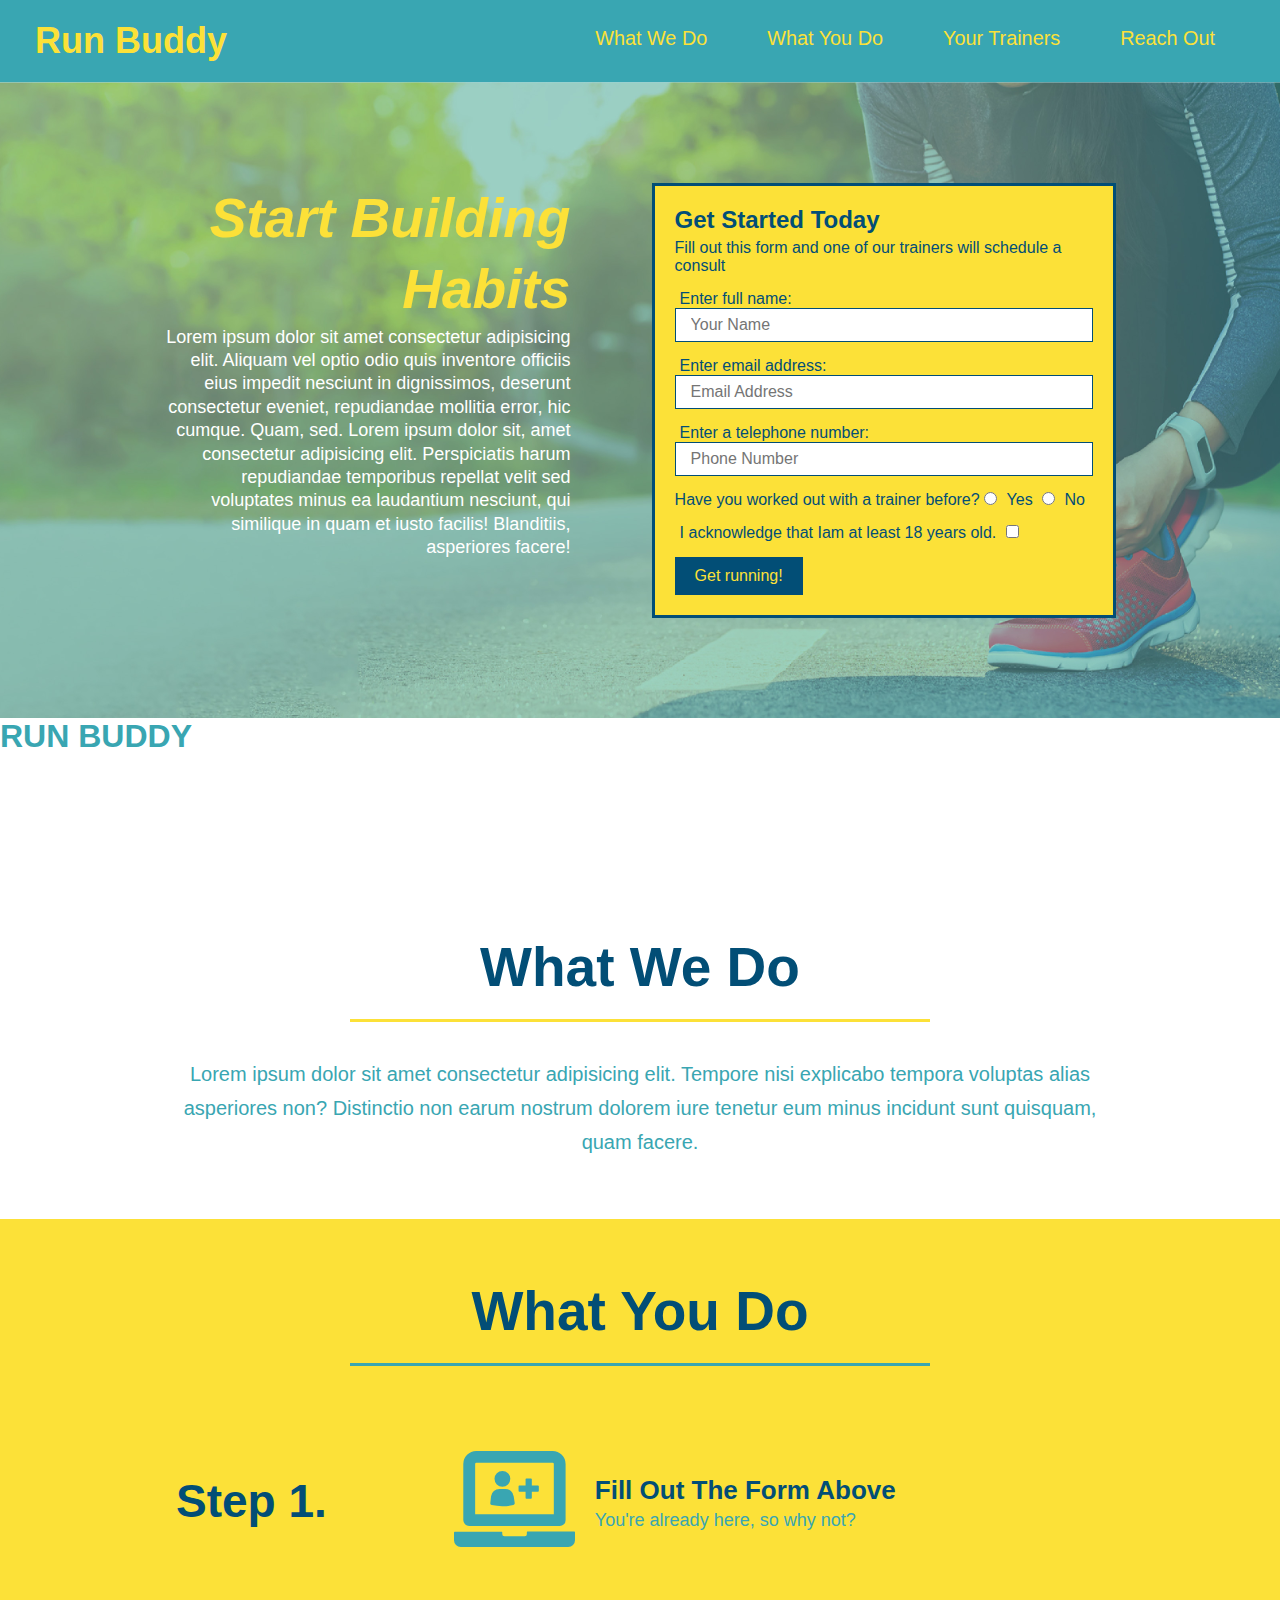
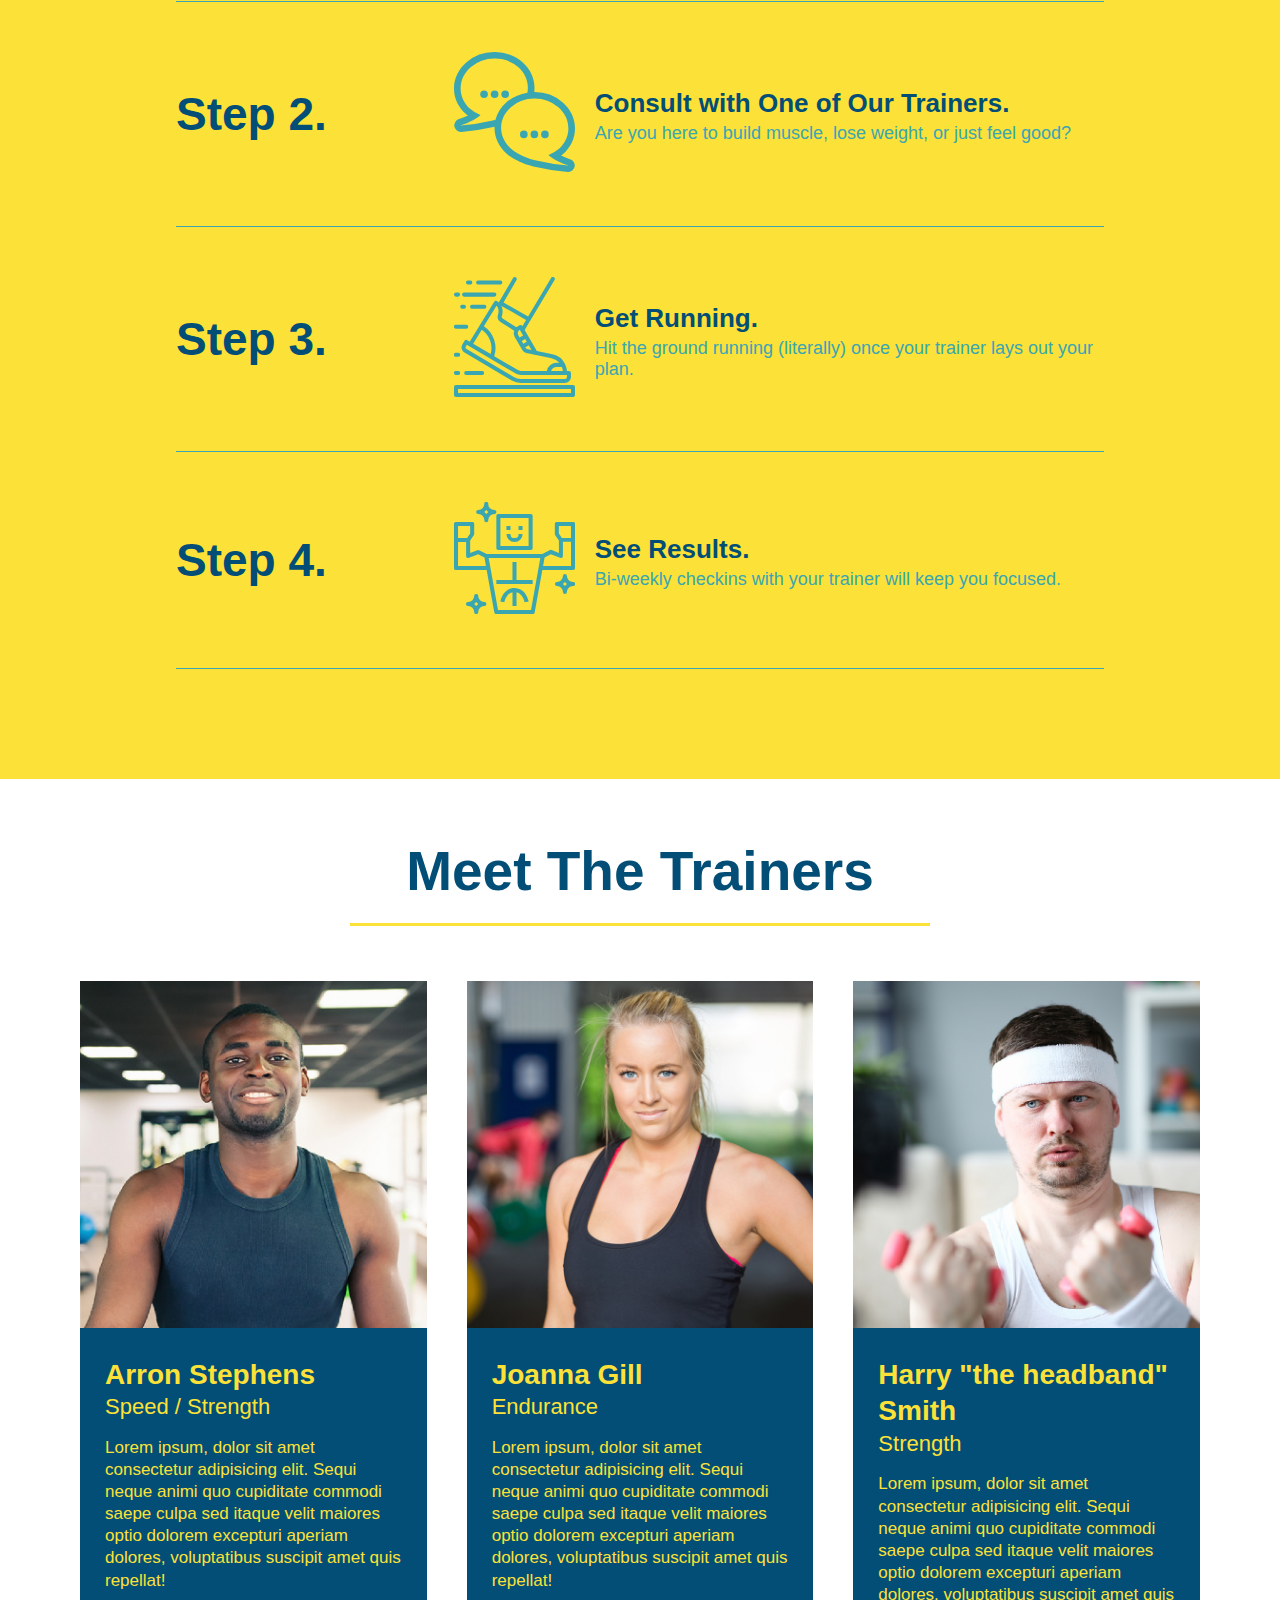
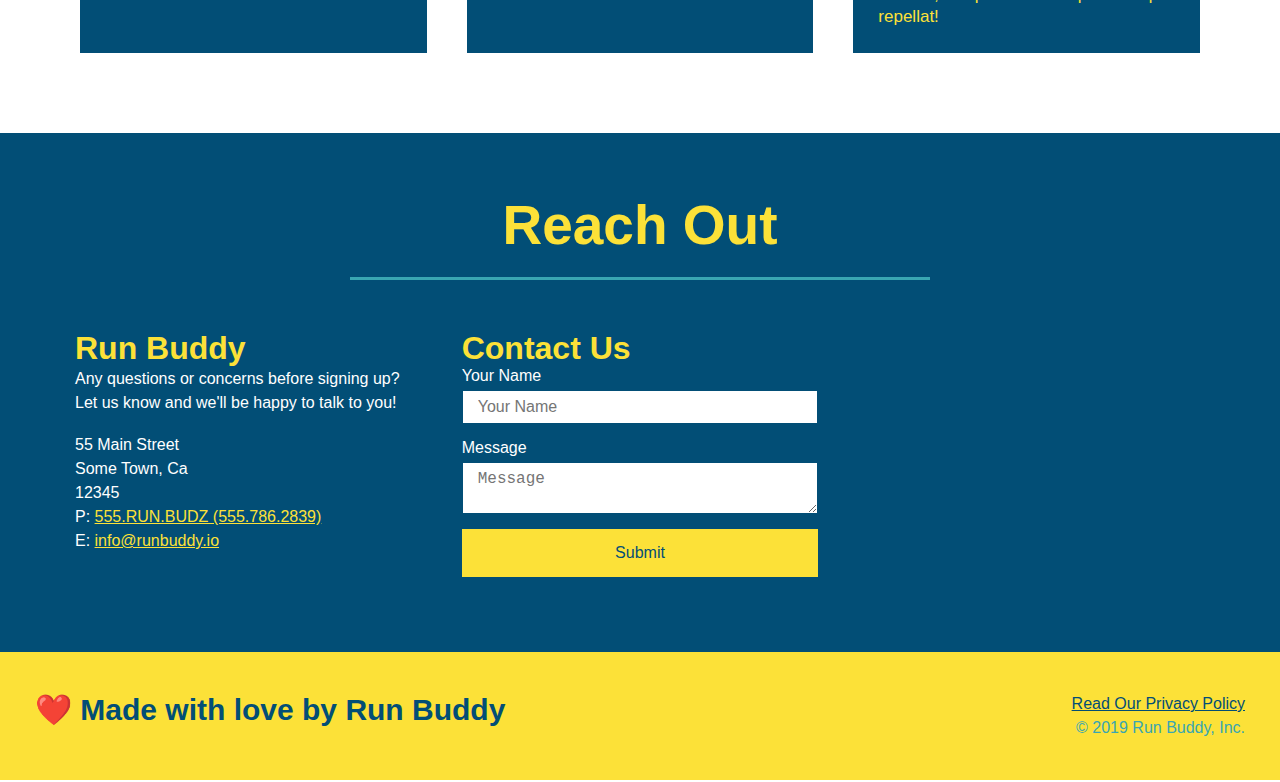
==== commit ab82bf28: "added flexbox to reach out" ====
--- a/index.html
+++ b/index.html
@@ -6,77 +6,80 @@
         <title>RUN BUDDY</title>
     </head>
     
-    <header>
-        <h1>
-            <a href="/">Run Buddy</a>
-        </h1>
+
+
+    <body>
+        <header>
+            <h1>
+                <a href="/">Run Buddy</a>
+            </h1>
+            
+            <nav>
+                <!--Unordered list element-->
+                <ul>
+                    <!--List item element-->
+                    <li>
+                        <!--Anchor elemnt-->
+                        <a href="#what-we-do">What We Do</a>
+                    </li>
+                    <li>
+                        <a href="#what-you-do">What You Do</a>
+                    </li>
+                    <li>
+                        <a href="#your-trainers">Your Trainers</a>
+                    </li>
+                    <li>
+                        <a href="#reach-out">Reach Out</a>
+                    </li>
+                </ul>
+            </nav>
+        </header>
+
+        <!--Hero Section Starts-->
+        <section class="hero">
+            <div class="hero-cta">
+                <h2>Start Building Habits</h2>
+    
+                <p>
+                    Lorem ipsum dolor sit amet consectetur adipisicing elit. Aliquam vel optio odio quis inventore officiis eius impedit nesciunt in dignissimos, deserunt consectetur eveniet, repudiandae mollitia error, hic cumque. Quam, sed.
+                    Lorem ipsum dolor sit, amet consectetur adipisicing elit. Perspiciatis harum repudiandae temporibus repellat velit sed voluptates minus ea laudantium nesciunt, qui similique in quam et iusto facilis! Blanditiis, asperiores facere!
+                </p>
         
-        <nav>
-            <!--Unordered list element-->
-            <ul>
-                <!--List item element-->
-                <li>
-                    <!--Anchor elemnt-->
-                    <a href="#what-we-do">What We Do</a>
-                </li>
-                <li>
-                    <a href="#what-you-do">What You Do</a>
-                </li>
-                <li>
-                    <a href="#your-trainers">Your Trainers</a>
-                </li>
-                <li>
-                    <a href="#reach-out">Reach Out</a>
-                </li>
-            </ul>
-        </nav>
-    </header>
-
-    <section class="hero">
-        <div class="hero-cta">
-            <h2>Start Building Habits</h2>
-
-            <p>
-                Lorem ipsum dolor sit amet consectetur adipisicing elit. Aliquam vel optio odio quis inventore officiis eius impedit nesciunt in dignissimos, deserunt consectetur eveniet, repudiandae mollitia error, hic cumque. Quam, sed.
-                Lorem ipsum dolor sit, amet consectetur adipisicing elit. Perspiciatis harum repudiandae temporibus repellat velit sed voluptates minus ea laudantium nesciunt, qui similique in quam et iusto facilis! Blanditiis, asperiores facere!
-            </p>
-    
-        </div>
-
-        <div class="hero-form">
-            <h3>Get Started Today</h3>
-            <p>Fill out this form and one of our trainers will schedule a consult</p>
-            <form>
-                <label for="name">Enter full name:</label>
-                <input type="text" placeholder="Your Name" name="name" id="name" class="form-input" />
-
-                <label for="email">Enter email address:</label>
-                <input type="email" placeholder="Email Address" email address="email " id="email" class="form-input" />
-
-                <label for="phone">Enter a telephone number:</label>
-                <input type="tel" placeholder="Phone Number" telephone number="phone" id="phone" class="form-input" />
-                <p>
-                    Have you worked out with a trainer before?
-                    <input type="radio" name="trainer-confirm" id="trainer-yes" />
-                    <label for="trainer-yes">Yes</label>
-
-                    <input type="radio" name="trainer-confirm" id="trainer-no" />
-                    <label for="trainer-no">No</label>   
-                </p>
-                <p>
-                    <label for="checkbox">
-                        I acknowledge that  Iam at least 18 years old.
-                    </label>
-                    <input type="checkbox" name="age-confirm" id="checkbox" />
-                </p>
-                <button type="submit">
-                    Get running!
-                </button>
-            </form>
-        </div>
-    </section>
-
-    <body>
+            </div>
+    
+            <div class="hero-form">
+                <h3>Get Started Today</h3>
+                <p>Fill out this form and one of our trainers will schedule a consult</p>
+                <form>
+                    <label for="name">Enter full name:</label>
+                    <input type="text" placeholder="Your Name" name="name" id="name" class="form-input" />
+    
+                    <label for="email">Enter email address:</label>
+                    <input type="email" placeholder="Email Address" email address="email " id="email" class="form-input" />
+    
+                    <label for="phone">Enter a telephone number:</label>
+                    <input type="tel" placeholder="Phone Number" telephone number="phone" id="phone" class="form-input" />
+                    <p>
+                        Have you worked out with a trainer before?
+                        <input type="radio" name="trainer-confirm" id="trainer-yes" />
+                        <label for="trainer-yes">Yes</label>
+    
+                        <input type="radio" name="trainer-confirm" id="trainer-no" />
+                        <label for="trainer-no">No</label>   
+                    </p>
+                    <p>
+                        <label for="checkbox">
+                            I acknowledge that  Iam at least 18 years old.
+                        </label>
+                        <input type="checkbox" name="age-confirm" id="checkbox" />
+                    </p>
+                    <button type="submit">
+                        Get running!
+                    </button>
+                </form>
+            </div>
+        </section>
+
         <!--navigation -->
         <h1>RUN BUDDY</h1>
 
@@ -230,46 +233,51 @@
         <!--'Reach out'-->
         <section id="reach-out" class="contact">
             <h2 class="section-title secondary-border">Reach Out</h2>
-            <br />
 
             <div class="contact-info">
-                <iframe src="https://www.google.com/maps/embed?pb=!1m18!1m12!1m3!1d3147.1079747227936!2d-120.42364418397035!3d37.92790791110593!2m3!1f0!2f0!3f0!3m2!1i1024!2i768!4f13.1!3m3!1m2!1s0x8090c49129b6ac57%3A0xb56c7eb95a2cd8bd!2sMain%20St%2C%20California%2095327!5e0!3m2!1sen!2sus!4v1616426329495!5m2!1sen!2sus" 
-                width="400" 
-                height="400" 
-                style="border:0;" 
-                allowfullscreen="" 
-                loading="lazy">
-                </iframe>
-
-                <h3>Contact Us</h3>
-                <form>
-                    <label for="contact-name">Your name</label>
-                    <input type="text" id="contact-name" placeholder="Your name" />
-
-                    <label for="contact-message">Message</label>
-                    <textarea id="contact-message" placeholder="Message"></textarea>
-
-                    <button type="submit">Submit</button>
-                </form>
-            </div>
-            
-            <div class="contact-info">   
-                <h3>Run Buddy</h3>
-                
-                <p>
+
+                <div>
+                    <h3>Run Buddy</h3>
+
+                    <p>
                     Any questions or concerns before signing up?
                     <br />
                     Let us know and we'll be happy to talk to you!
-                </p>
-
-                <address>
+                    </p>
+                    <br />
+
+                    <address>
+
                     55 Main Street <br />
                     Some Town, Ca <br />
                     12345 <br />
-                    P: 555.RUN.BUDZ (555.786.2839) <br />
-                    E: <a href="mailto:info@runbuddy.io">info@runbuddy.io</a>
-                </address>
-            </div>
+
+                    P: <a href="tel:555.786.2839">555.RUN.BUDZ (555.786.2839)</a><br />
+
+                    E: <a href="mailto://info@runbuddy.io">info@runbuddy.io</a>
+                    </address>
+
+                </div>
+
+                <div class="contact-form">
+                    <h3>Contact Us</h3>
+
+                    <form>
+                    <label for="contact-name">Your Name</label>
+                    <input type="text" id="contact-name" placeholder="Your Name" />
+
+                    <label for="contact-message">Message</label>
+                    <textarea id="contact-message" placeholder="Message"></textarea>
+
+                    <button type="submit">Submit</button>
+                    </form>
+                </div>
+
+                <iframe
+                    src="https://www.google.com/maps/embed?pb=!1m14!1m12!1m3!1d12182.30520634488!2d-74.0652613!3d40.2407219!2m3!1f0!2f0!3f0!3m2!1i1024!2i768!4f13.1!5e0!3m2!1sen!2sus!4v1561060983193!5m2!1sen!2sus"
+                    frameborder="0" style="border:0" allowfullscreen></iframe>
+
+            </div>  
         </section>
 
         <!--Footer-->
--- a/assets/css/style.css
+++ b/assets/css/style.css
@@ -281,39 +281,37 @@
 
 .contact h2 {
     color: #fce138;
-    vertical-align: top;
-    
+    vertical-align: top;  
+}
+
+.contact-info > * {
+    flex: 1;
+    margin: 15px;
 }
 
 .contact-info {
-    width: 400px;
-    height: 400px;
+    display: flex;
+    justify-content: space-between;
+    flex-wrap: wrap;
+}
+
+.contact-info iframe{
     display: inline-block;
 }
 
-
-
 .contact-info div {
-    width: 410px;
-    display: inline-block;
-    vertical-align: top;
-    text-align: left;
-    margin: 30px 0 0 60px;
-    color: white;
-    
+    color: white;   
 }
 
 .contact-info h3 {
-    margin: 0 0 0 60px;
     color: #fce138;
     font-size:  32px;
     text-align: left;
 }
 
 .contact-info p, .contact-info address {
-    margin: 30px auto auto 60px;
     line-height: 1.5;
-    font-size: 18px;
+    font-size: 16px;
     font-style: normal;
     color: white;
     text-align: left;
@@ -323,5 +321,24 @@
     color: #fce138;
 }
 
-
+.contact-info input, .contact-form textarea {
+    border: 1px solid #024e76;
+    display: block;
+    padding: 7px 15px;
+    font-size: 16px;
+    color: #024e76;
+    width: 100%;
+    margin-bottom: 15px;
+    margin-top: 5px;
+}
+
+.contact-form button {
+    width: 100%;
+    border: none;
+    background: #fce138;
+    color: #024e76;
+    text-align: center;
+    padding: 15px 0;
+    font-size: 16px;
+}
 /* reach out end */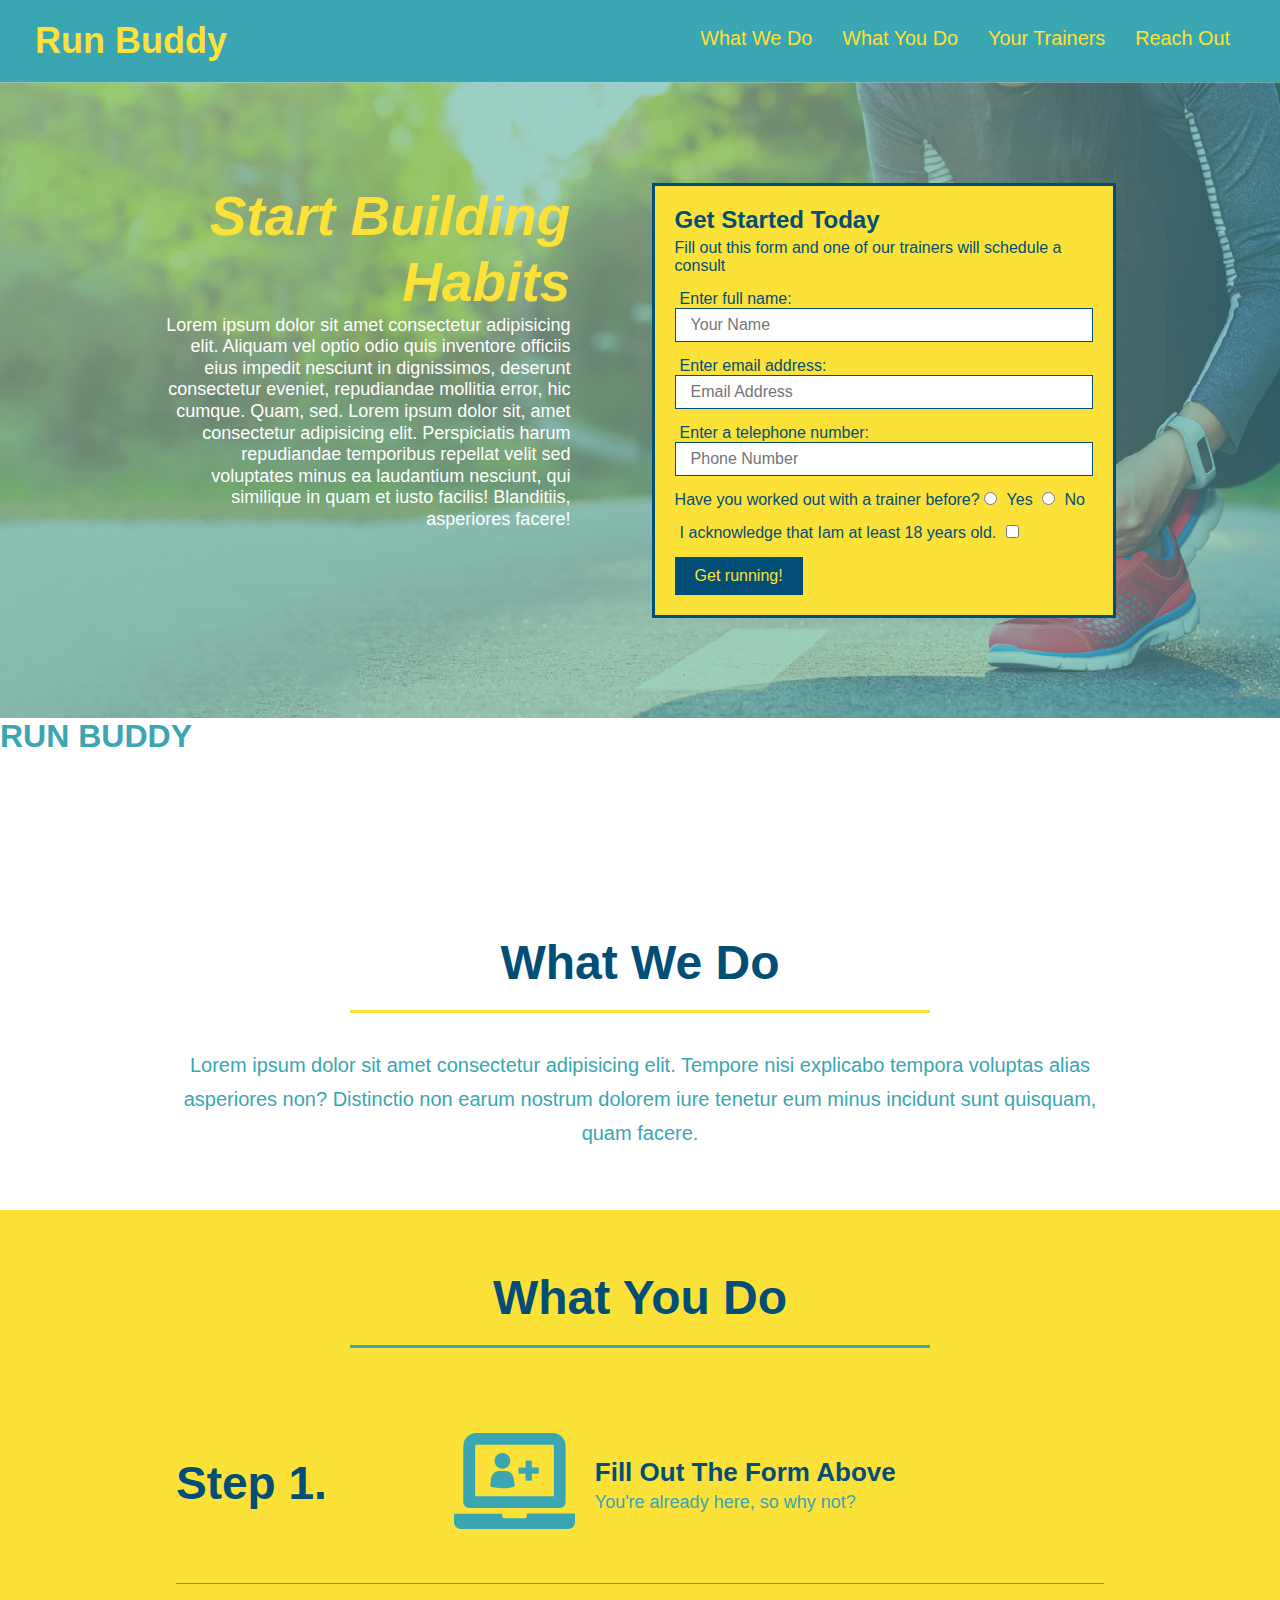
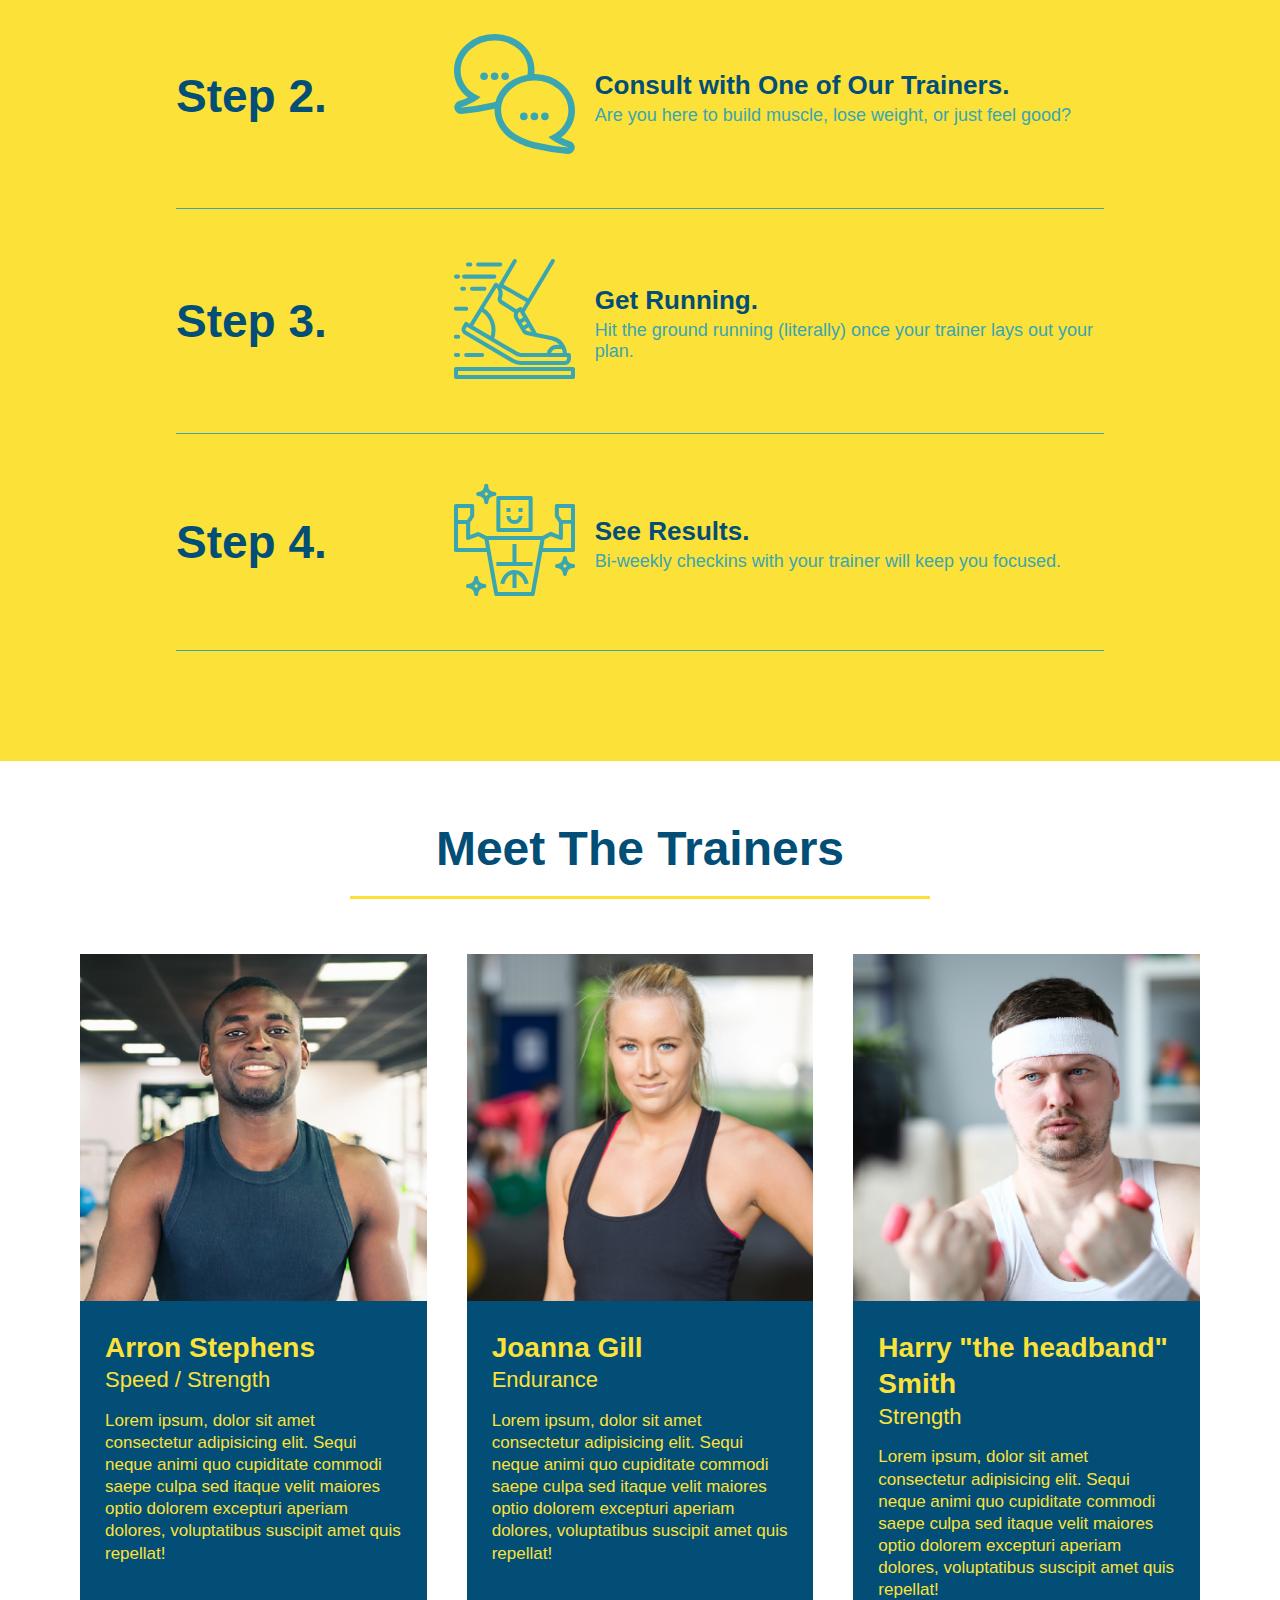
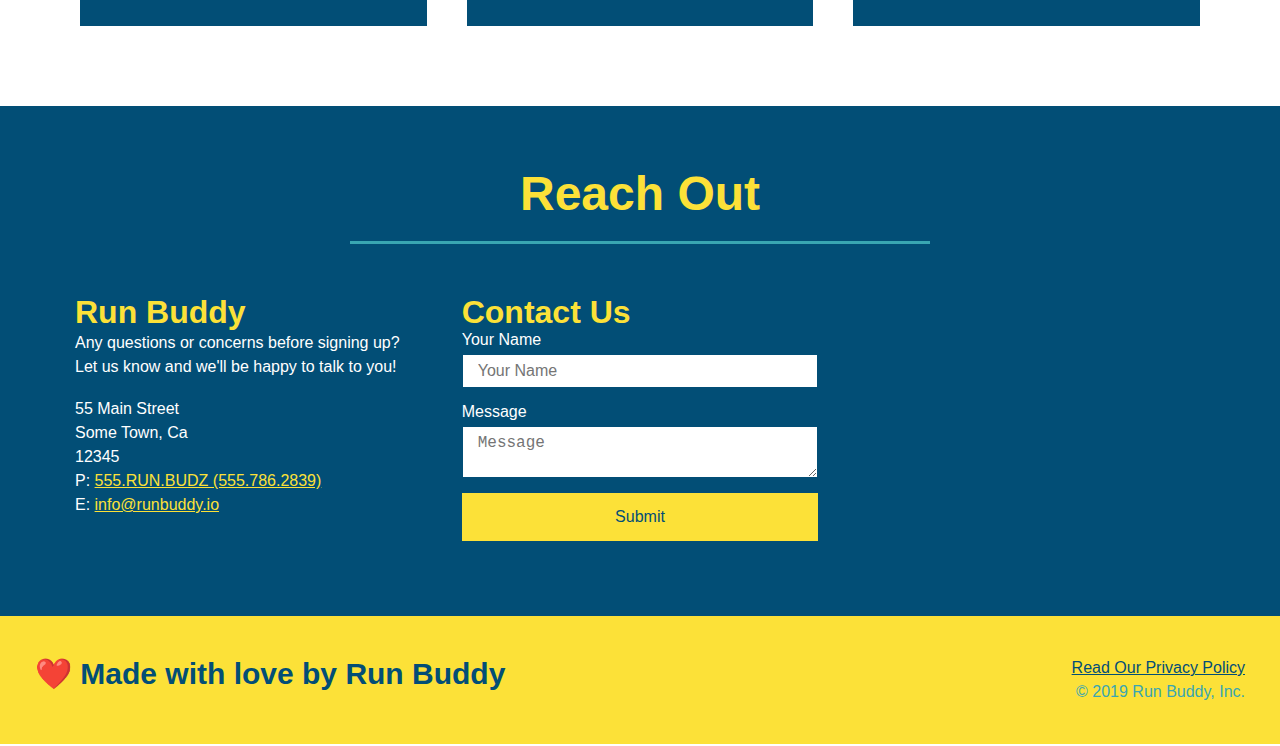
==== commit e9d0f1ca: "added media-queries to css" ====
--- a/index.html
+++ b/index.html
@@ -2,6 +2,7 @@
 <html lang='en'>
     <head>
         <meta charset='UTF-8' />
+        <meta name="viewport" content="width=device-width, initial-scale=1.0" />
         <link rel="stylesheet" href="./assets/css/style.css" />
         <title>RUN BUDDY</title>
     </head>
--- a/assets/css/style.css
+++ b/assets/css/style.css
@@ -42,7 +42,7 @@
 }
 
 header nav ul li a {
-    margin: 0 30px;
+    padding: 10px 15px;
     font-weight: lighter;
     font-size: 1.55vw;
 }
@@ -84,6 +84,7 @@
     display: flex;
     justify-content: center;
     flex-wrap: wrap;
+    align-items: flex-start;
 }
 
 .hero-form {
@@ -101,7 +102,7 @@
     margin: 3.5%;
     color: #fff;
     font-size: 18px;
-    line-height: 1.3;
+    line-height: 1.2;
 }
 
 .hero-cta h2 {
@@ -156,7 +157,7 @@
 }
 
 .section-title {
-    font-size: 55px;
+    font-size: 48px;
     color: #024e76;
     border-bottom: 3px solid;
     padding-bottom: 20px;
@@ -274,7 +275,6 @@
 /* Trainer Style End */
 
 /* Reach out start */
-
 .contact {
    background: #024e76;
 }
@@ -341,4 +341,18 @@
     padding: 15px 0;
     font-size: 16px;
 }
-/* reach out end */+/* reach out end */
+
+/* MEDIA QUERY FOR SMALLER DESKTOP SCREENS AND SMALLER */
+@media screen and (max-width: 980px) {
+    }
+}
+
+/* MEDIA QUERY FOR TABLETS AND SMALLER */
+@media screen and (max-width: 768px) {
+    }
+}
+
+/* MEDIA QUERY FOR MOBILE PHONES AND SMALLER */
+@media screen and (max-width: 575px) {
+}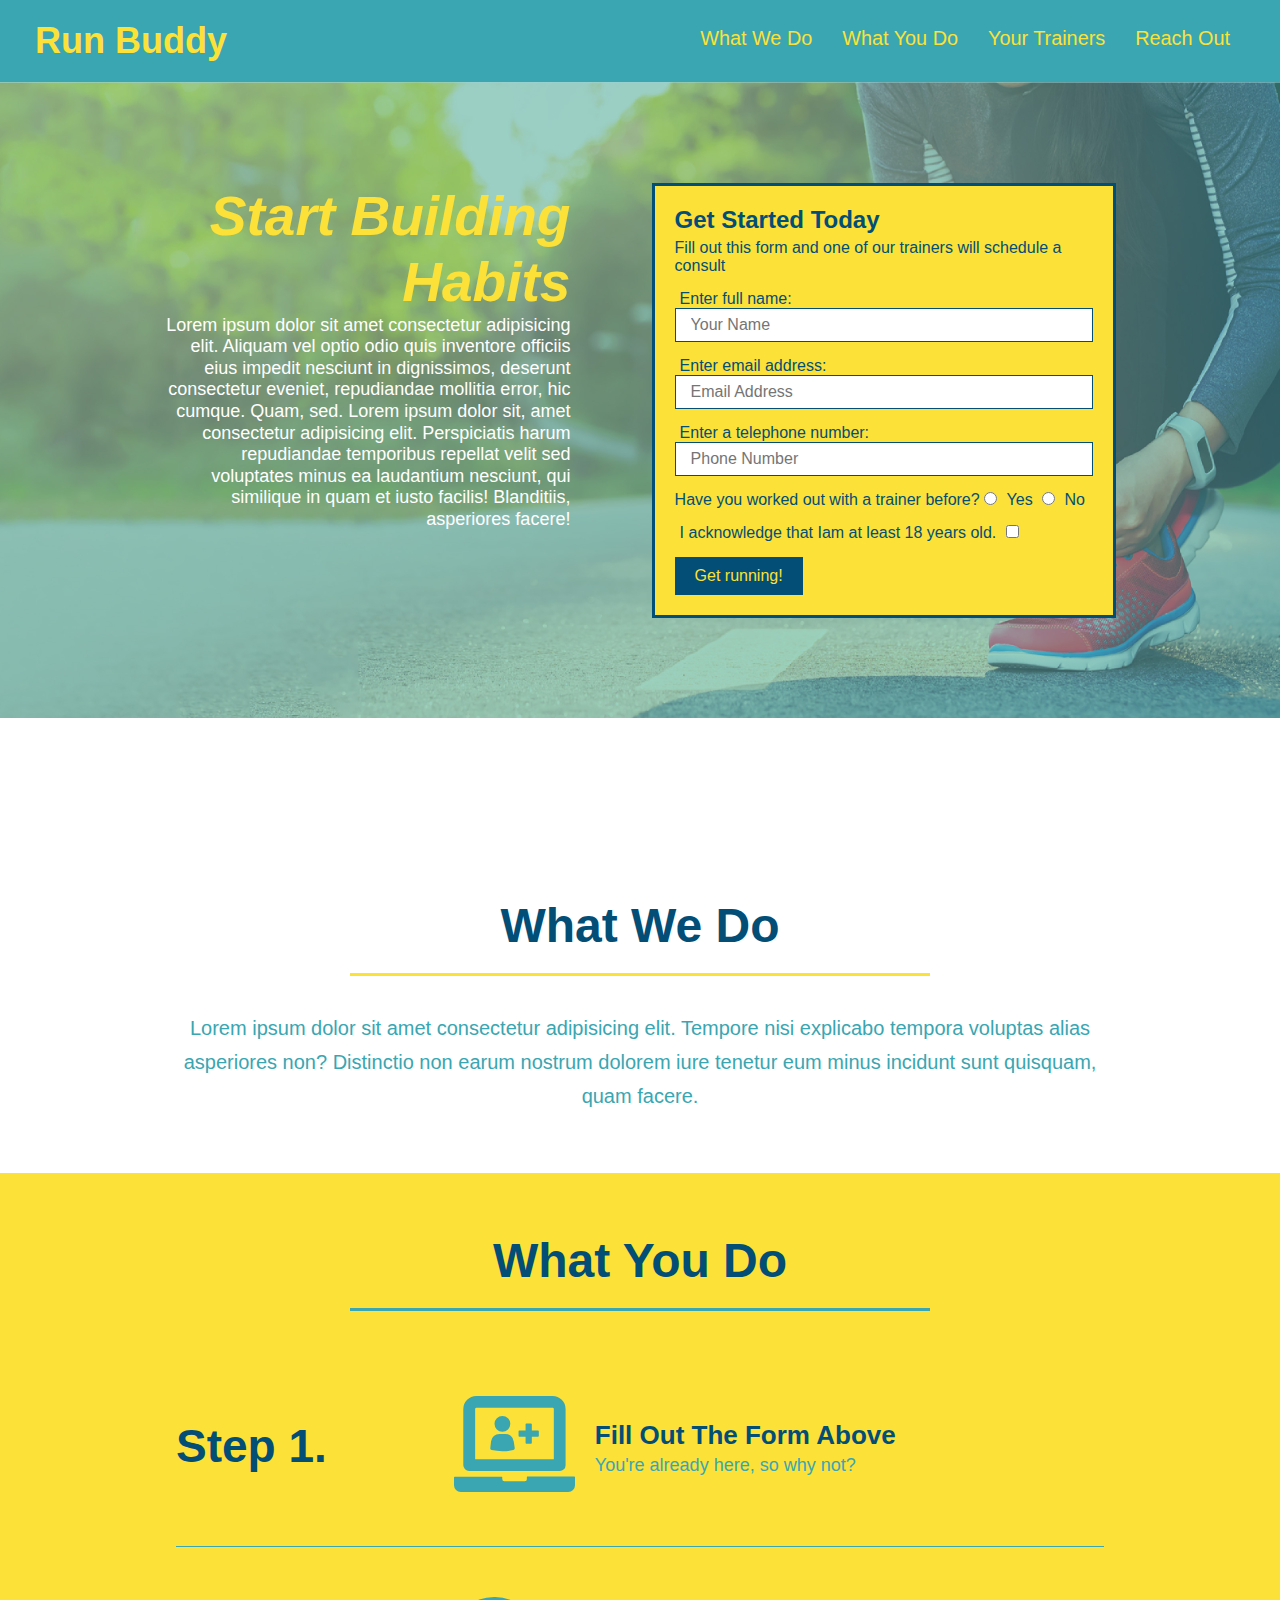
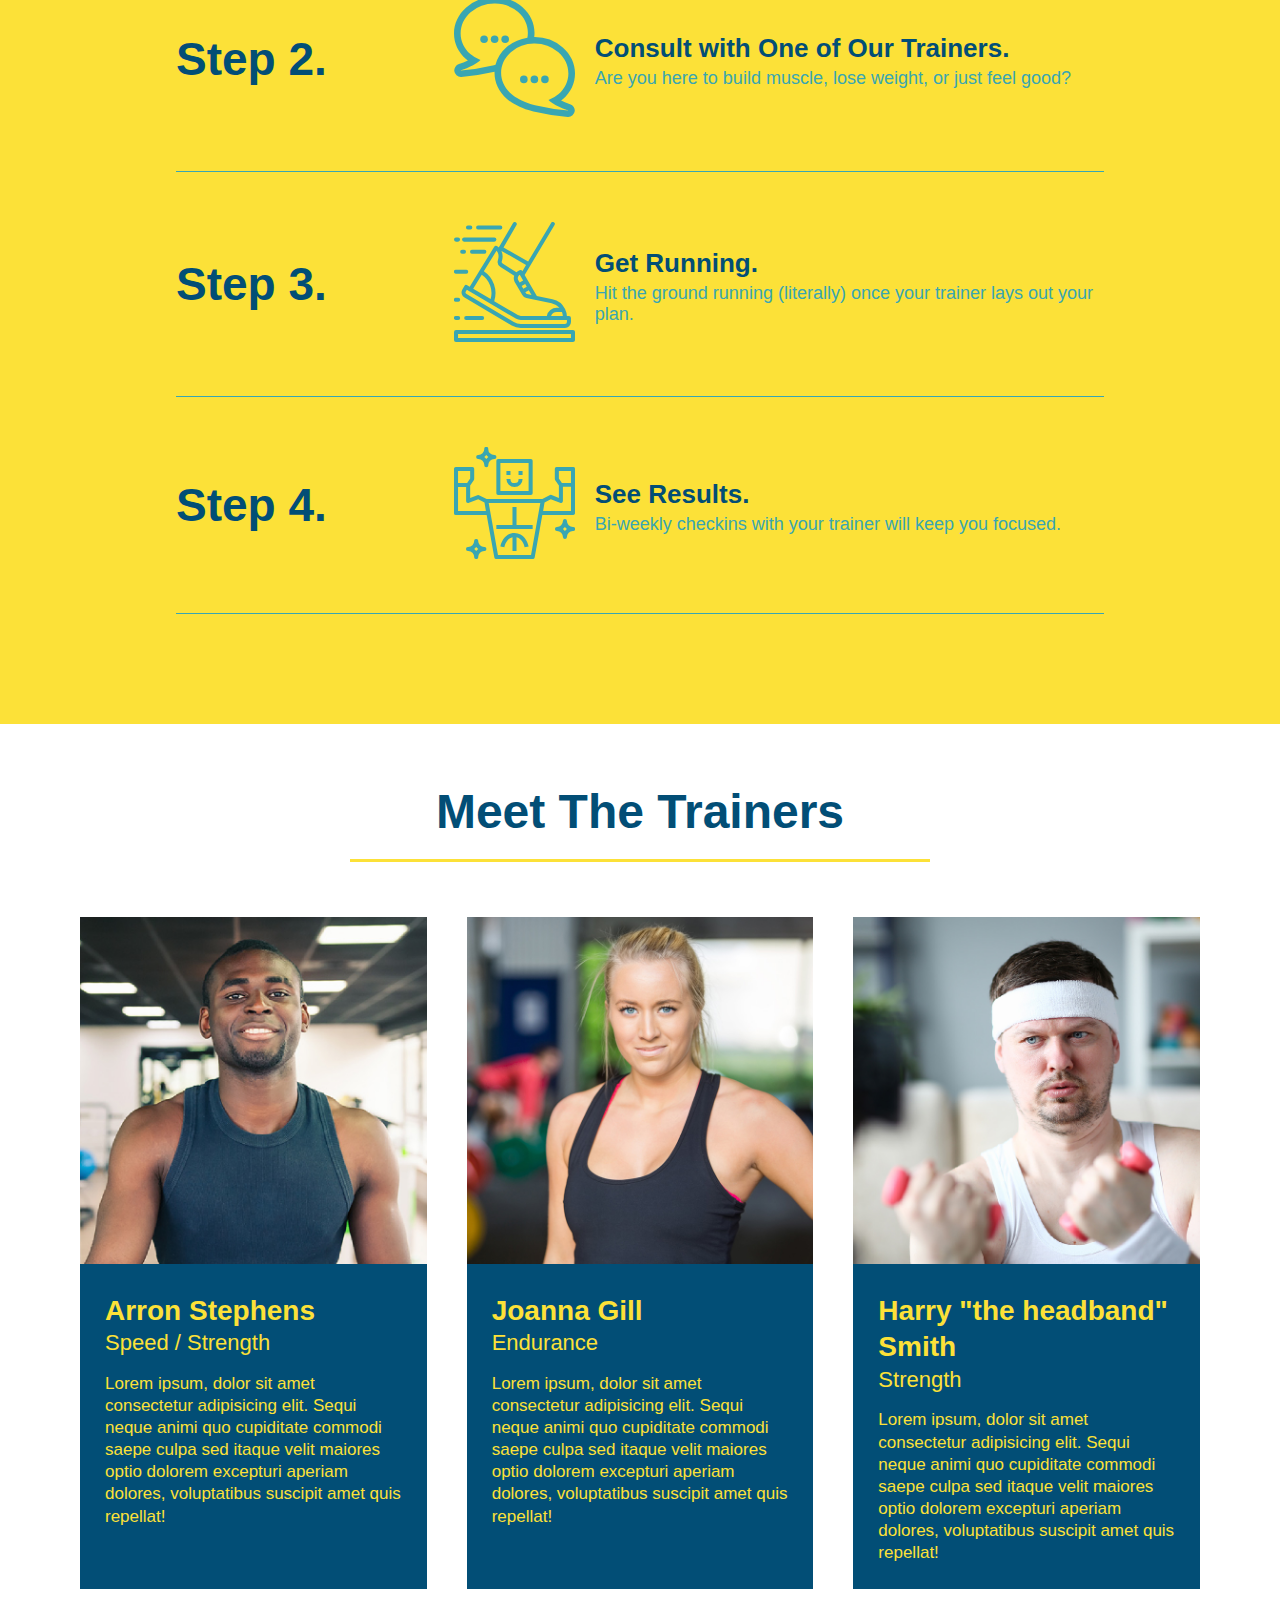
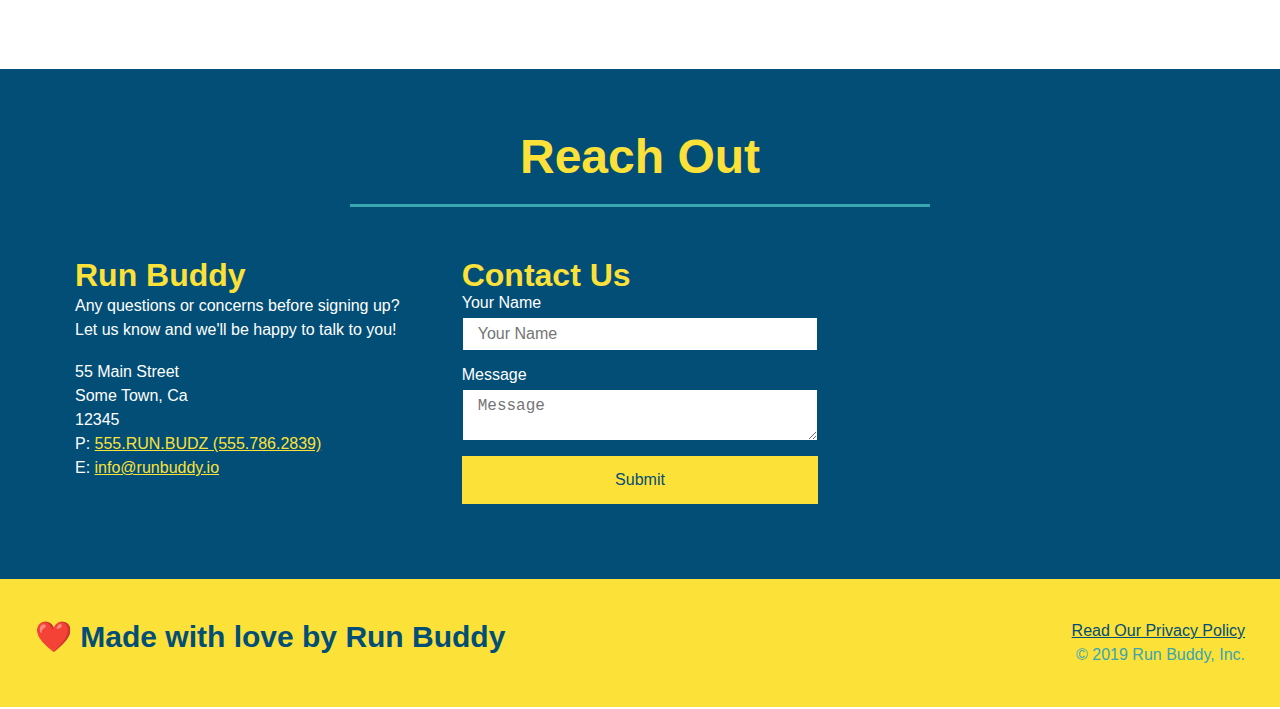
==== commit 6267e951: "Added css to mediaqueries to fit different sizing" ====
--- a/index.html
+++ b/index.html
@@ -10,7 +10,9 @@
 
 
     <body>
+        <!--Nav Start-->
         <header>
+
             <h1>
                 <a href="/">Run Buddy</a>
             </h1>
@@ -20,7 +22,7 @@
                 <ul>
                     <!--List item element-->
                     <li>
-                        <!--Anchor elemnt-->
+                        <!--Anchor element-->
                         <a href="#what-we-do">What We Do</a>
                     </li>
                     <li>
@@ -81,9 +83,6 @@
             </div>
         </section>
 
-        <!--navigation -->
-        <h1>RUN BUDDY</h1>
-
         <!--hero/jumbotron-->
         <section>
         </section>
--- a/assets/css/style.css
+++ b/assets/css/style.css
@@ -345,14 +345,108 @@
 
 /* MEDIA QUERY FOR SMALLER DESKTOP SCREENS AND SMALLER */
 @media screen and (max-width: 980px) {
+    header {
+        padding-bottom: 0;
+        justify-content: center;
+    }
+
+    header h1 {
+        width: 100%;
+        text-align: center;
+    }
+
+    header nav ul {
+        margin-top: 20px;
+        width: 100%;
+        justify-content: center;
+    }
+
+    header nav ul li a {
+        font-size: 20px;
+    }
+
+    footer h2, footer div {
+        text-align: center;
+        width: 100%;
+    }
+
+    .hero-cta, .hero-form {
+        width: 100%;
+    }
+
+    .hero-cta {
+        text-align: center;
+    }
+
+    .section-title {
+        width: 80%;
+    }
+
+    .trainer {
+        flex: 0 70%;
+    }
+
+    .contact-info iframe {
+        flex: 1 100%;
     }
 }
 
 /* MEDIA QUERY FOR TABLETS AND SMALLER */
 @media screen and (max-width: 768px) {
+    section {
+        padding: 30px 15px;
+    }
+
+    .step h3 {
+        flex: 1 100%;
+        text-align: center;
+    }
+
+    .step-info {
+        flex: 2 100%;
+        text-align: center;
+        justify-content: center;
+    }
+
+    .step-img {
+        flex: 0 32%;
+        margin-right: 0;
+        margin-top: 15px;
+        margin-bottom: 15px;
+    }
+
+    .step-text {
+        flex: 100%;
     }
 }
 
 /* MEDIA QUERY FOR MOBILE PHONES AND SMALLER */
 @media screen and (max-width: 575px) {
+    .hero-form button {
+        width: 100%;
+    }
+
+    .section-title {
+        width: 95%;
+    }
+
+    .intro p {
+        width: 100%;
+    }
+
+    .trainer {
+        flex: 0 100%;
+    }
+
+    .contact-info {
+        text-align: center;
+    }
+
+    .contact-info > * {
+        flex: 0 100%;
+    }
+
+    .contact-form {
+        order: 3;
+    }
 }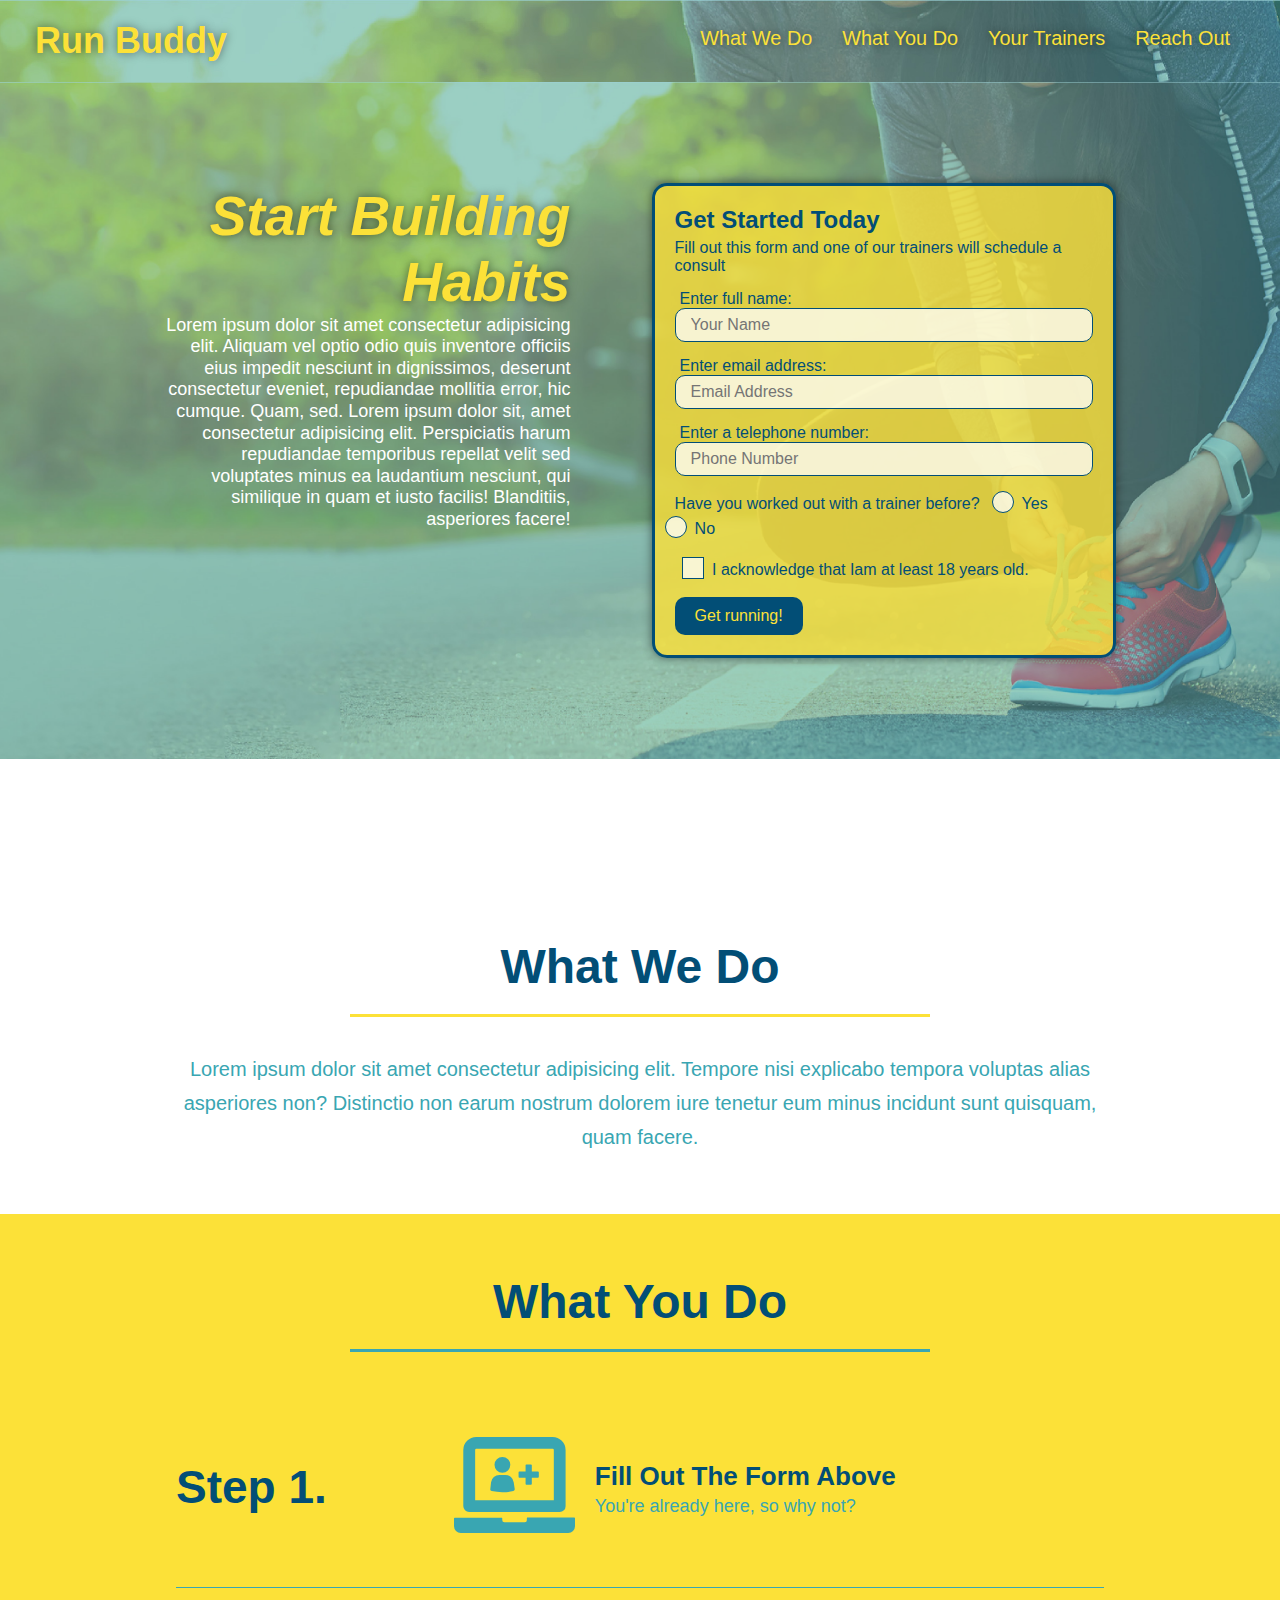
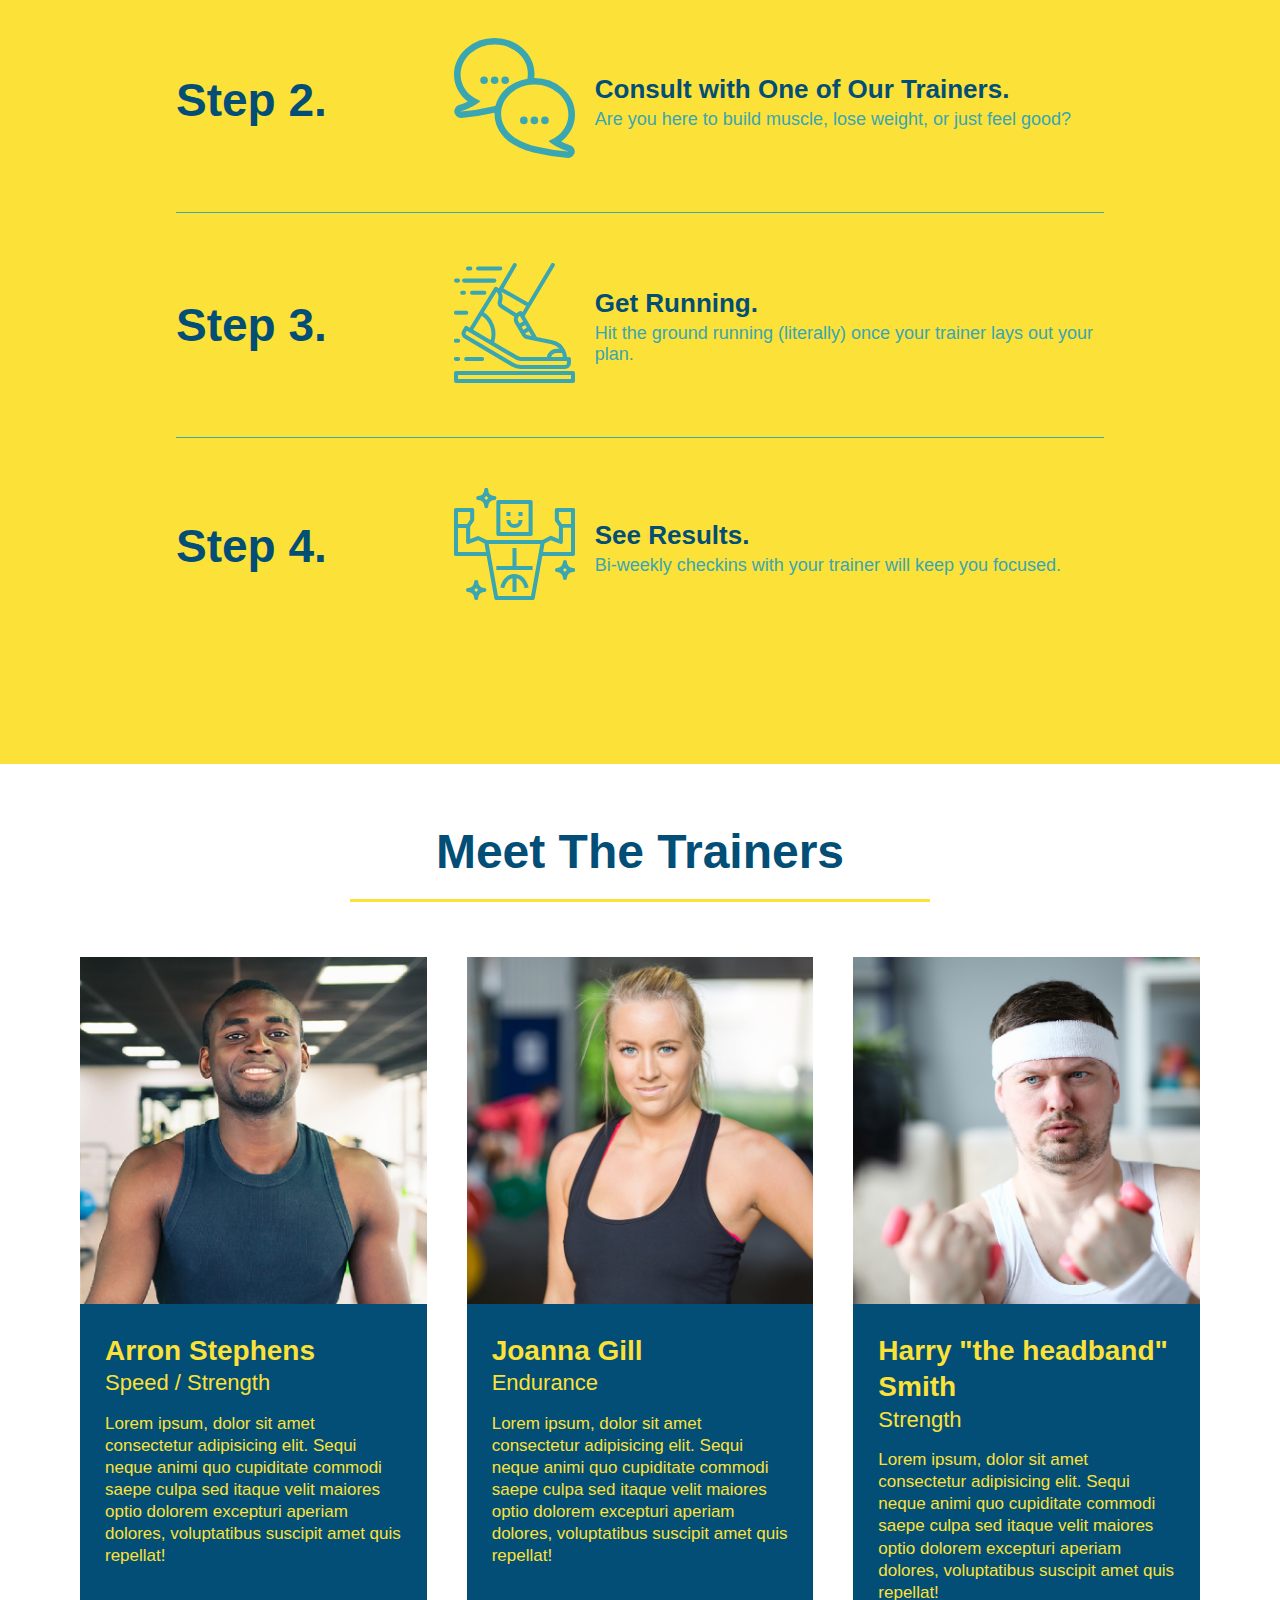
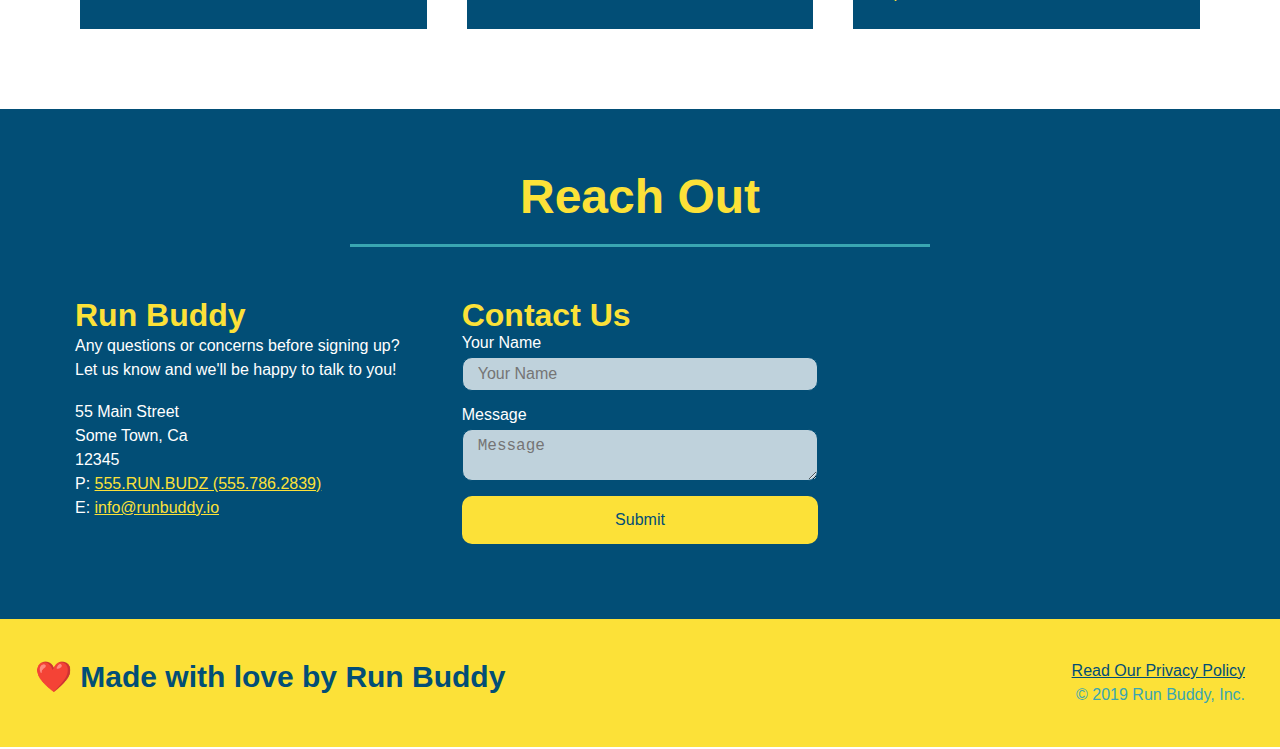
==== commit 229c432c: "final css touches" ====
--- a/index.html
+++ b/index.html
@@ -62,20 +62,31 @@
     
                     <label for="phone">Enter a telephone number:</label>
                     <input type="tel" placeholder="Phone Number" telephone number="phone" id="phone" class="form-input" />
+
                     <p>
                         Have you worked out with a trainer before?
-                        <input type="radio" name="trainer-confirm" id="trainer-yes" />
-                        <label for="trainer-yes">Yes</label>
-    
-                        <input type="radio" name="trainer-confirm" id="trainer-no" />
-                        <label for="trainer-no">No</label>   
+
+                        <span class="radio-wrapper">
+                            <input type="radio" name="trainer-confirm" id="trainer-yes" />
+                            <label for="trainer-yes">Yes</label>
+                        </span>
+
+                        <span class="radio-wrapper">
+                            <input type="radio" name="trainer-confirm" id="trainer-no" />
+                            <label for="trainer-no">No</label>   
+                        </span>
                     </p>
+
                     <p>
-                        <label for="checkbox">
-                            I acknowledge that  Iam at least 18 years old.
-                        </label>
-                        <input type="checkbox" name="age-confirm" id="checkbox" />
+                        <span class="checkbox-wrapper">
+                            <input type="checkbox" name="age-confirm" id="checkbox" />
+                            <label for="checkbox">
+                                I acknowledge that  Iam at least 18 years old.
+                            </label>
+
+                        </span>
                     </p>
+
                     <button type="submit">
                         Get running!
                     </button>
--- a/assets/css/style.css
+++ b/assets/css/style.css
@@ -4,29 +4,44 @@
     box-sizing: border-box;
 }
 
+:root {
+    --primary-color: #fce138;
+    --secondary-color: #024e76;
+    --tertiary-color:#39a6b2;
+}
+
 body {
     color: #39a6b2;
     font-family: Helvetica, Arial, sans-serif; 
 }
 
 header {
+    background-image: url("../images/hero-bg.jpg");
+    background-size: cover;
+    background-attachment: fixed;
+    background-position: 80%;
     padding: 20px 35px;
-    background-color: #39a6b2;
+    background-color: var(--tertiary-color);
     display: flex;
     justify-content: space-between;
     flex-wrap: wrap;
+    position: -webkit-sticky;
+    position: sticky;
+    top: 0;
+    z-index: 9999;
 }
 
 header h1 {
     font-weight: bold;
     font-size: 36px;
-    color: #fce138;
+    color: var(--primary-color);
     margin: 0;
+    text-shadow: 0 0 10px rgba(0, 0, 0, 0.5);
 }
 
 header a {
     text-decoration: none;
-    color: #fce138;
+    color: var(--primary-color);
 }
 
 header nav {
@@ -45,10 +60,18 @@
     padding: 10px 15px;
     font-weight: lighter;
     font-size: 1.55vw;
+    text-shadow: 0 0 10px rgba(0, 0, 0, 0.5);
+}
+
+header nav ul li a:hover {
+    background: var(--primary-color);
+    color: #024e76;
+    border-radius: 15px;
+    text-shadow: none;
 }
 
 footer {
-    background: #fce138;
+    background: var(--primary-color);
     width: 100%;
     padding: 40px 35px;
     display: flex;
@@ -57,7 +80,7 @@
 }
 
 footer h2 {
-    color: #024e76;
+    color: var(--secondary-color);
     font-size: 30px;
     margin: 0;
 }
@@ -68,7 +91,7 @@
 }
 
 footer a {
-    color: #024e76;
+    color: var(--secondary-color);
 }
 
 section {
@@ -88,12 +111,14 @@
 }
 
 .hero-form {
-    border: solid 3px #024e76;
-    background-color: #fce138;
+    border: solid 3px var(--secondary-color);
+    background-color: rgb(252, 225, 56, 0.8);
     padding: 20px;
     color: #024e76;
     width: 40%;
     margin: 3.5%;
+    box-shadow: 0 0 10px rgba(0, 0, 0, 0.5);
+    border-radius: 15px;
 }
 
 .hero-cta {
@@ -108,7 +133,8 @@
 .hero-cta h2 {
     font-style: italic;
     font-size: 55px;
-    color: #fce138;
+    color: var(--primary-color);
+    text-shadow: 0 0 10px rgba(0, 0, 0, 0.5);
 }
 
 .hero-form h3 {
@@ -121,13 +147,20 @@
 }
 
 .form-input {
-    border: 1px solid #024e76;
+    background-color: rgba(255, 255, 255, 0.75);
+    border: 1px solid var(--secondary-color);
     display: block;
     padding:  7px 15px;
     font-size: 16px;
-    color: #024e76;
+    color: var(--secondary-color);
     width: 100%;
     margin-bottom: 15px;
+    border-radius: 10px;
+}
+
+.form-input:focus {
+    background-color: rgba(255, 255, 255, 1);
+    outline: none;
 }
 
 .hero-form label {
@@ -135,11 +168,76 @@
 }
 
 .hero-form button {
-    color: #fce138;
-    background-color: #024e76;
+    color: var(--primary-color);
+    background-color: var(--secondary-color);
     border: none;
     padding: 10px 20px;
     font-size: 16px;
+    border-radius: 10px;
+}
+
+.hero-form button:hover {
+    background-color: var(--tertiary-color);
+}
+
+.checkbox-wrapper input, .radio-wrapper input {
+    opacity: 0;
+}
+
+.checkbox-wrapper label, .radio-wrapper label {
+    position: relative;
+    left: 10px;
+    margin: 10px;
+    line-height: 1.6;
+}
+
+.checkbox-wrapper label::before, .radio-wrapper label::before {
+    content: "";
+    height: 20px;
+    width: 20px;
+    background: rgba(255, 255, 255, 0.75);
+    border: 1px solid var(--secondary-color);
+    position: absolute;
+    top: -4px;
+    left: -30px;
+}
+
+.radio-wrapper label::before {
+    border-radius: 50%;
+}
+
+.radio-wrapper label::after {
+    content: "";
+    width: 20px;
+    height: 20px;
+    border-radius: 50%;
+    background: var(--secondary-color);
+    position: absolute;
+    left: -29px;
+    top: -3px;
+    background-image: radial-gradient(circle, #39a6b2, #024e76);
+}
+
+.checkbox-wrapper label::after {
+    content: "";
+    height: 6px;
+    width: 14px;
+    border-left: 2px solid var(--secondary-color);
+    border-bottom: 2px solid var(--secondary-color);
+    position: absolute;
+    left: -26px;
+    top: 1px;
+    transform: rotate(-58deg);
+}
+
+.checkbox-wrapper input + label::after,
+.radio-wrapper input + label::after {
+    content: none;
+}
+
+.radio-wrapper input:checked + label::after,
+.checkbox-wrapper input:checked + label::after {
+    content: "";
 }
 /* Hero Style End */
 
@@ -149,7 +247,7 @@
 
 .intro p {
     line-height: 1.7;
-    color: #39a6b2;
+    color: var(--tertiary-color);
     width: 80%;
     font-size: 20px;
     margin: 0 auto;
@@ -158,7 +256,7 @@
 
 .section-title {
     font-size: 48px;
-    color: #024e76;
+    color: var(--secondary-color);
     border-bottom: 3px solid;
     padding-bottom: 20px;
     text-align: center;
@@ -167,30 +265,33 @@
 }
 
 .primary-border {
-    border-color: #fce138;
+    border-color: var(--primary-color);;
 }
 
 .secondary-border {
-    border-color: #39a6b2;
+    border-color: var(--tertiary-color);
 }
 
 .steps {
-    background: #fce138;
+    background: var(--primary-color);;
 }
 
 .step {
     margin: 50px auto;
     padding-bottom: 50px;
     width: 80%;
-    border-bottom: 1px solid #39a6b2;
     display: flex;
     flex-wrap: wrap;
     align-items: center;
     justify-content: space-between;
 }
 
+.step:not(:last-child) {
+    border-bottom: 1px solid var(--tertiary-color);
+}
+
 .step h3 {
-    color: #024e76;
+    color: var(--secondary-color);
     font-size: 46px;
     flex: 1 30%;
 }
@@ -207,14 +308,14 @@
 }
 
 .step-text p {
-    color: #39a6b2;
+    color: var(--tertiary-color);
     font-size: 18px;
 }
 
 .step-text h4 {
     font-size: 26px;
     line-height: 1.5;
-    color:#024e76;
+    color: var(--secondary-color);
 }
 
 .step-img {
@@ -237,8 +338,8 @@
 
 .trainer {
     margin: 20px;
-    background: #024e76;
-    color: #fce138;
+    background: var(--secondary-color);
+    color: var(--primary-color);;
     flex: 1;
 }
 
@@ -276,11 +377,11 @@
 
 /* Reach out start */
 .contact {
-   background: #024e76;
+   background: var(--secondary-color);
 }
 
 .contact h2 {
-    color: #fce138;
+    color: var(--primary-color);;
     vertical-align: top;  
 }
 
@@ -304,7 +405,7 @@
 }
 
 .contact-info h3 {
-    color: #fce138;
+    color: var(--primary-color);;
     font-size:  32px;
     text-align: left;
 }
@@ -318,28 +419,41 @@
 }
 
 .contact-info a {
-    color: #fce138;
+    color: var(--primary-color);;
 }
 
 .contact-info input, .contact-form textarea {
-    border: 1px solid #024e76;
+    background-color: rgba(255, 255, 255, 0.75);
+    border: 1px solid var(--secondary-color);
     display: block;
     padding: 7px 15px;
     font-size: 16px;
-    color: #024e76;
+    color: var(--secondary-color);
     width: 100%;
     margin-bottom: 15px;
     margin-top: 5px;
+    border-radius: 10px;
+}
+
+.contact-info input:focus, .contact-form textarea:focus {
+    background-color: rgba(255,255,255, 1);
+    outline: none;
 }
 
 .contact-form button {
     width: 100%;
     border: none;
-    background: #fce138;
-    color: #024e76;
+    background: var(--primary-color);;
+    color: var(--secondary-color);
     text-align: center;
     padding: 15px 0;
     font-size: 16px;
+    border-radius: 10px;
+}
+
+.contact-form button:hover {
+    color: var(--primary-color);;
+    background: var(--tertiary-color);
 }
 /* reach out end */
 
@@ -348,6 +462,7 @@
     header {
         padding-bottom: 0;
         justify-content: center;
+        position: relative;
     }
 
     header h1 {
